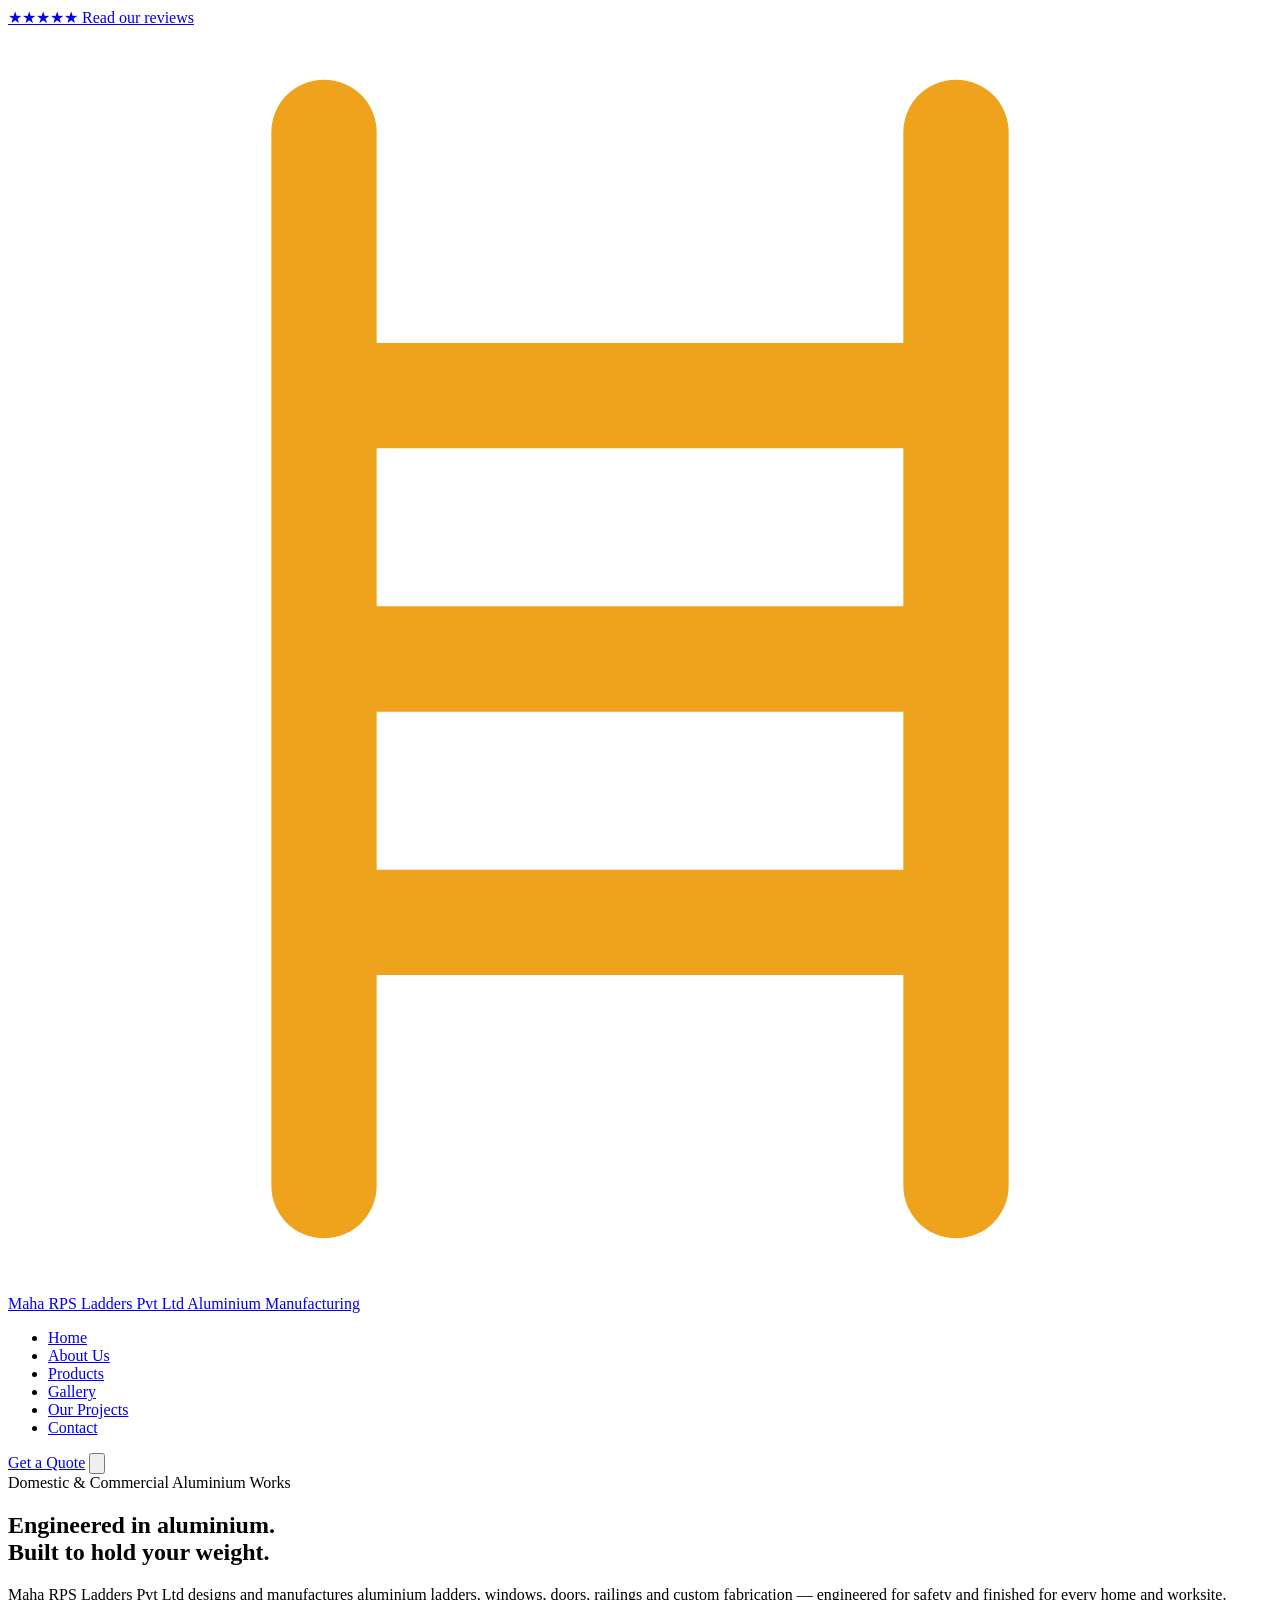
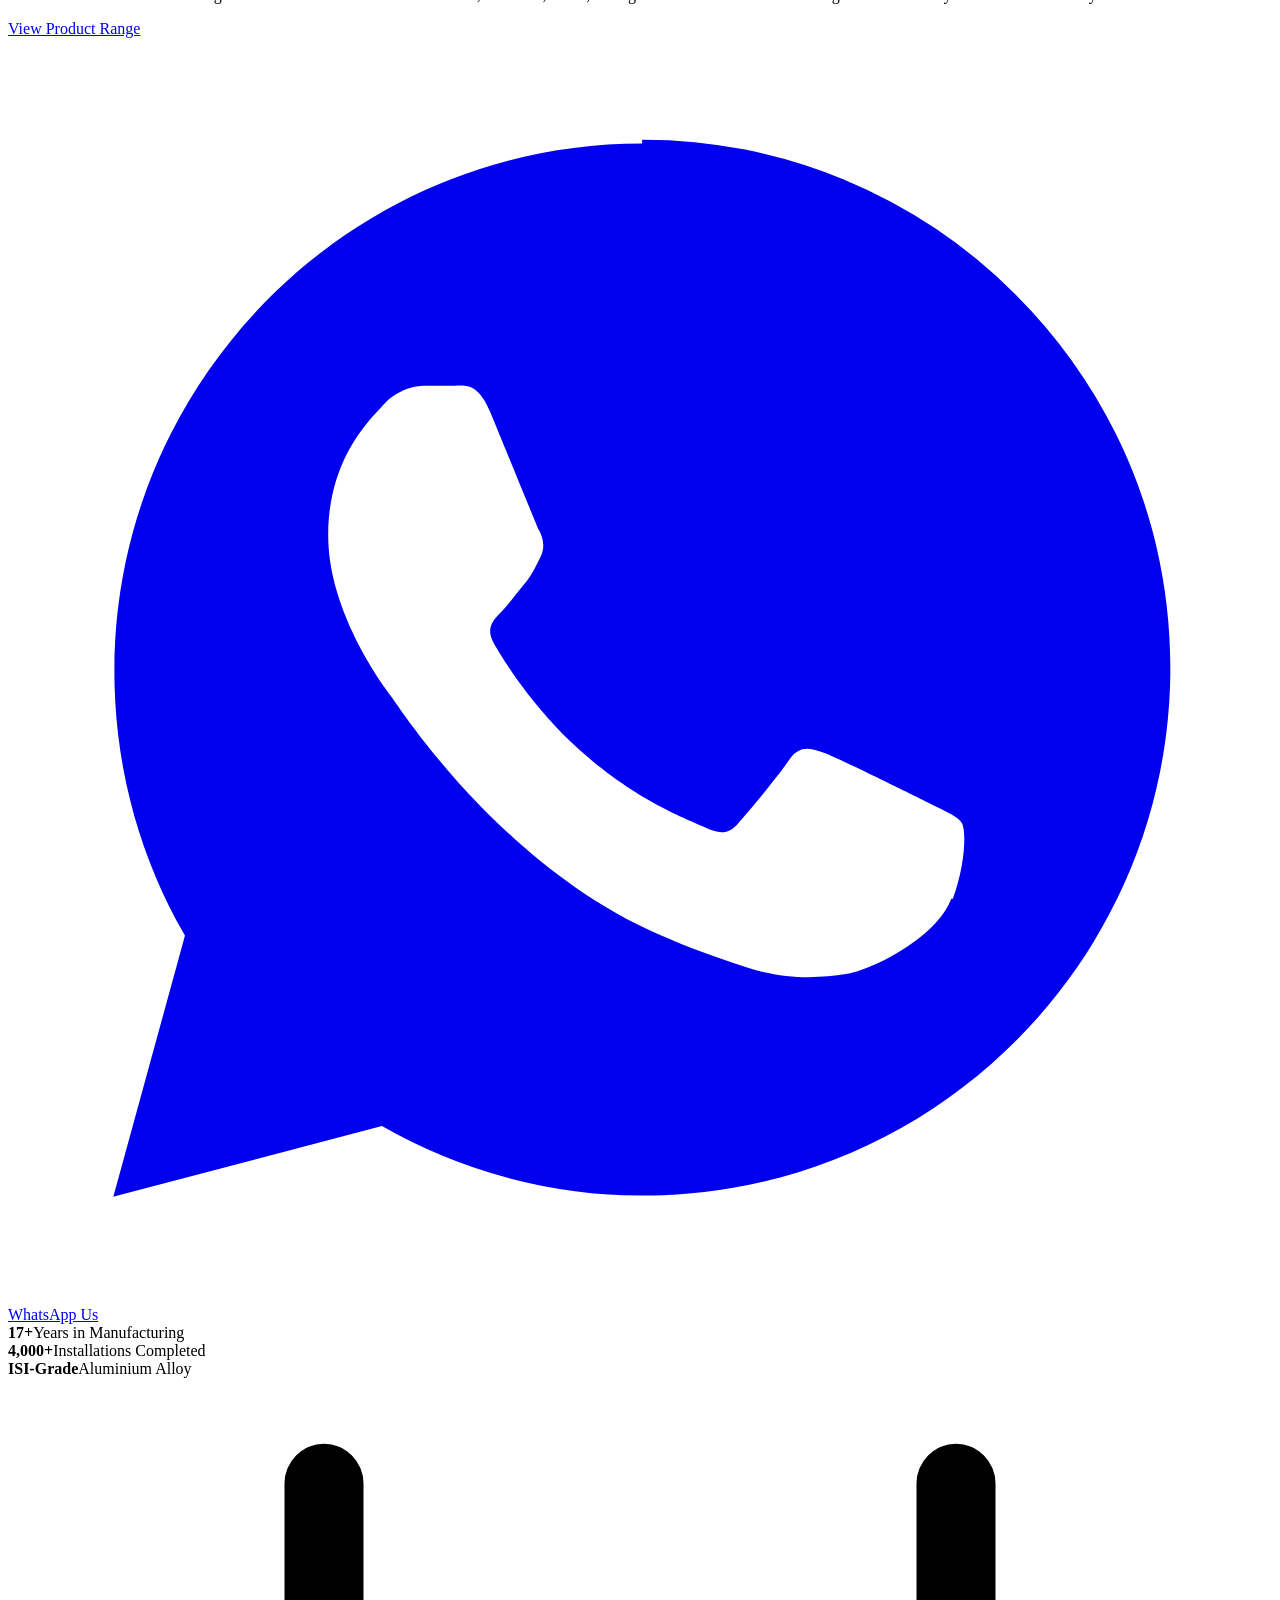
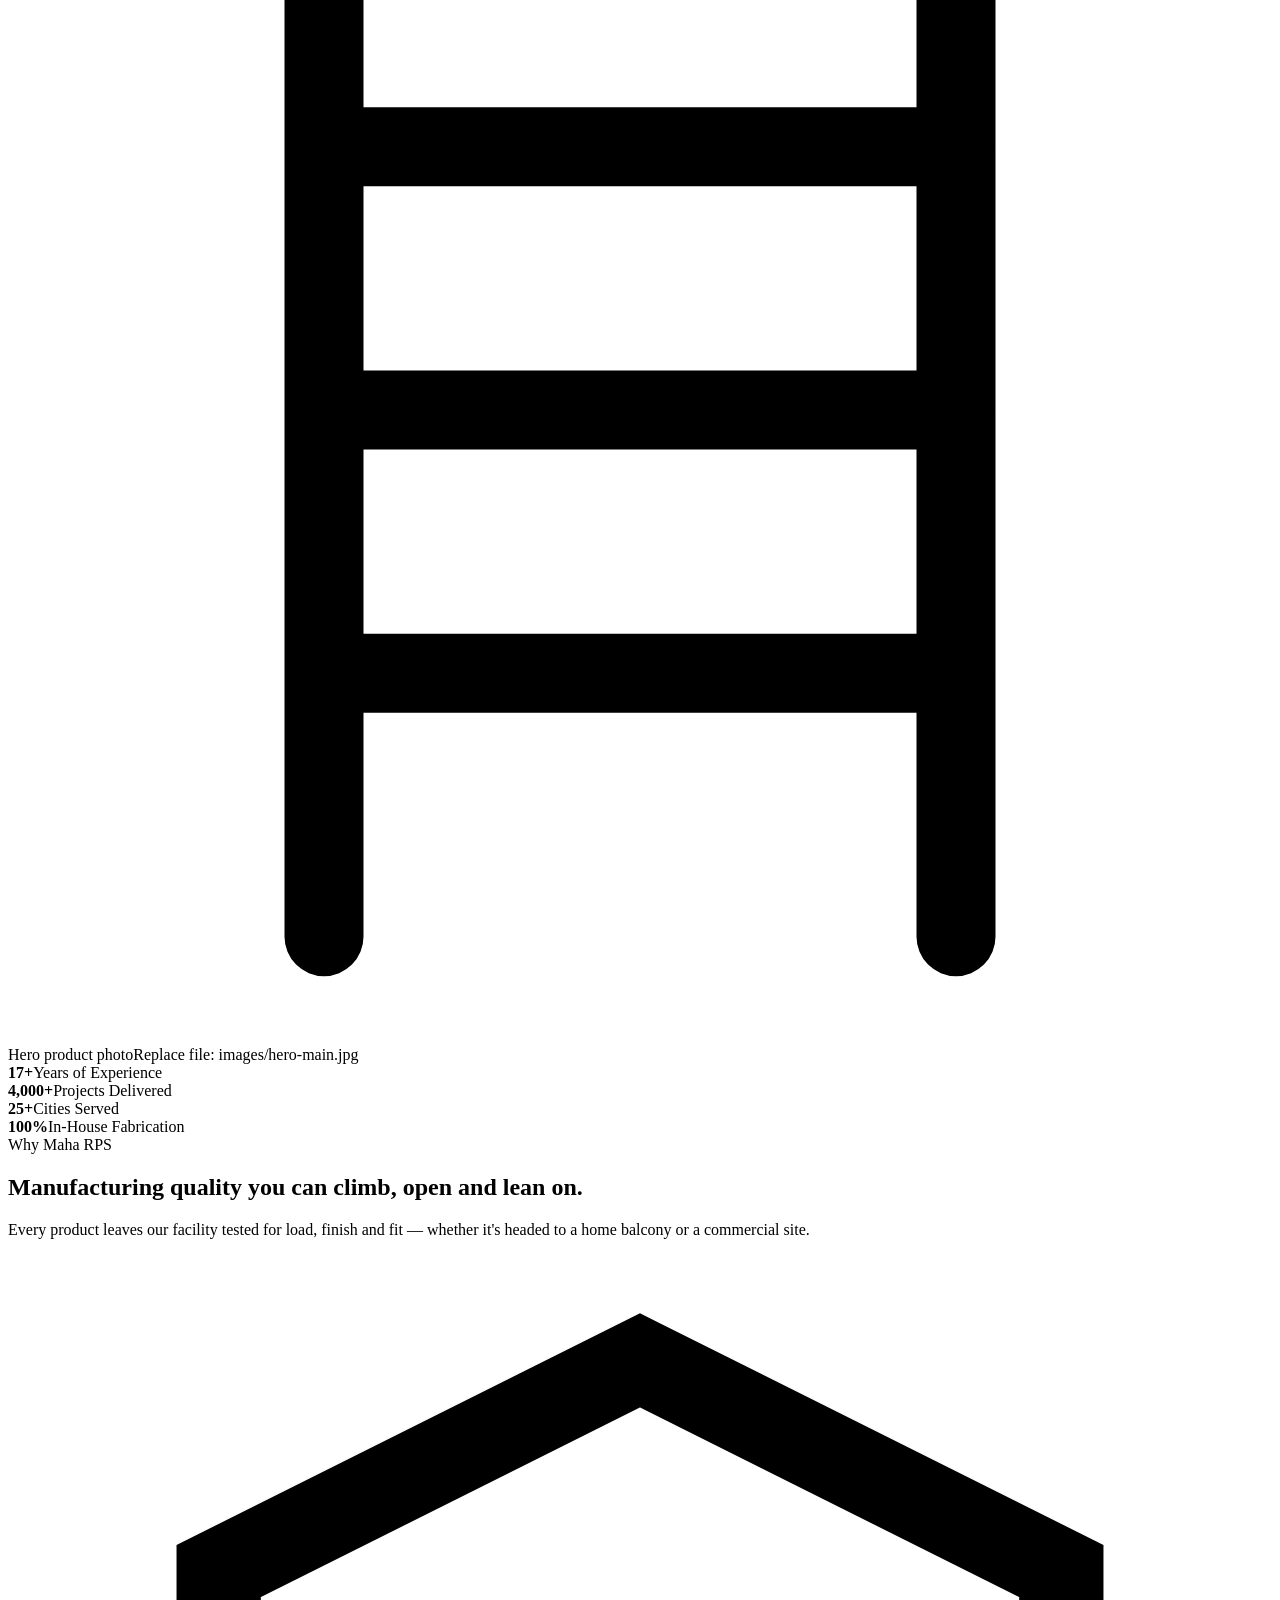
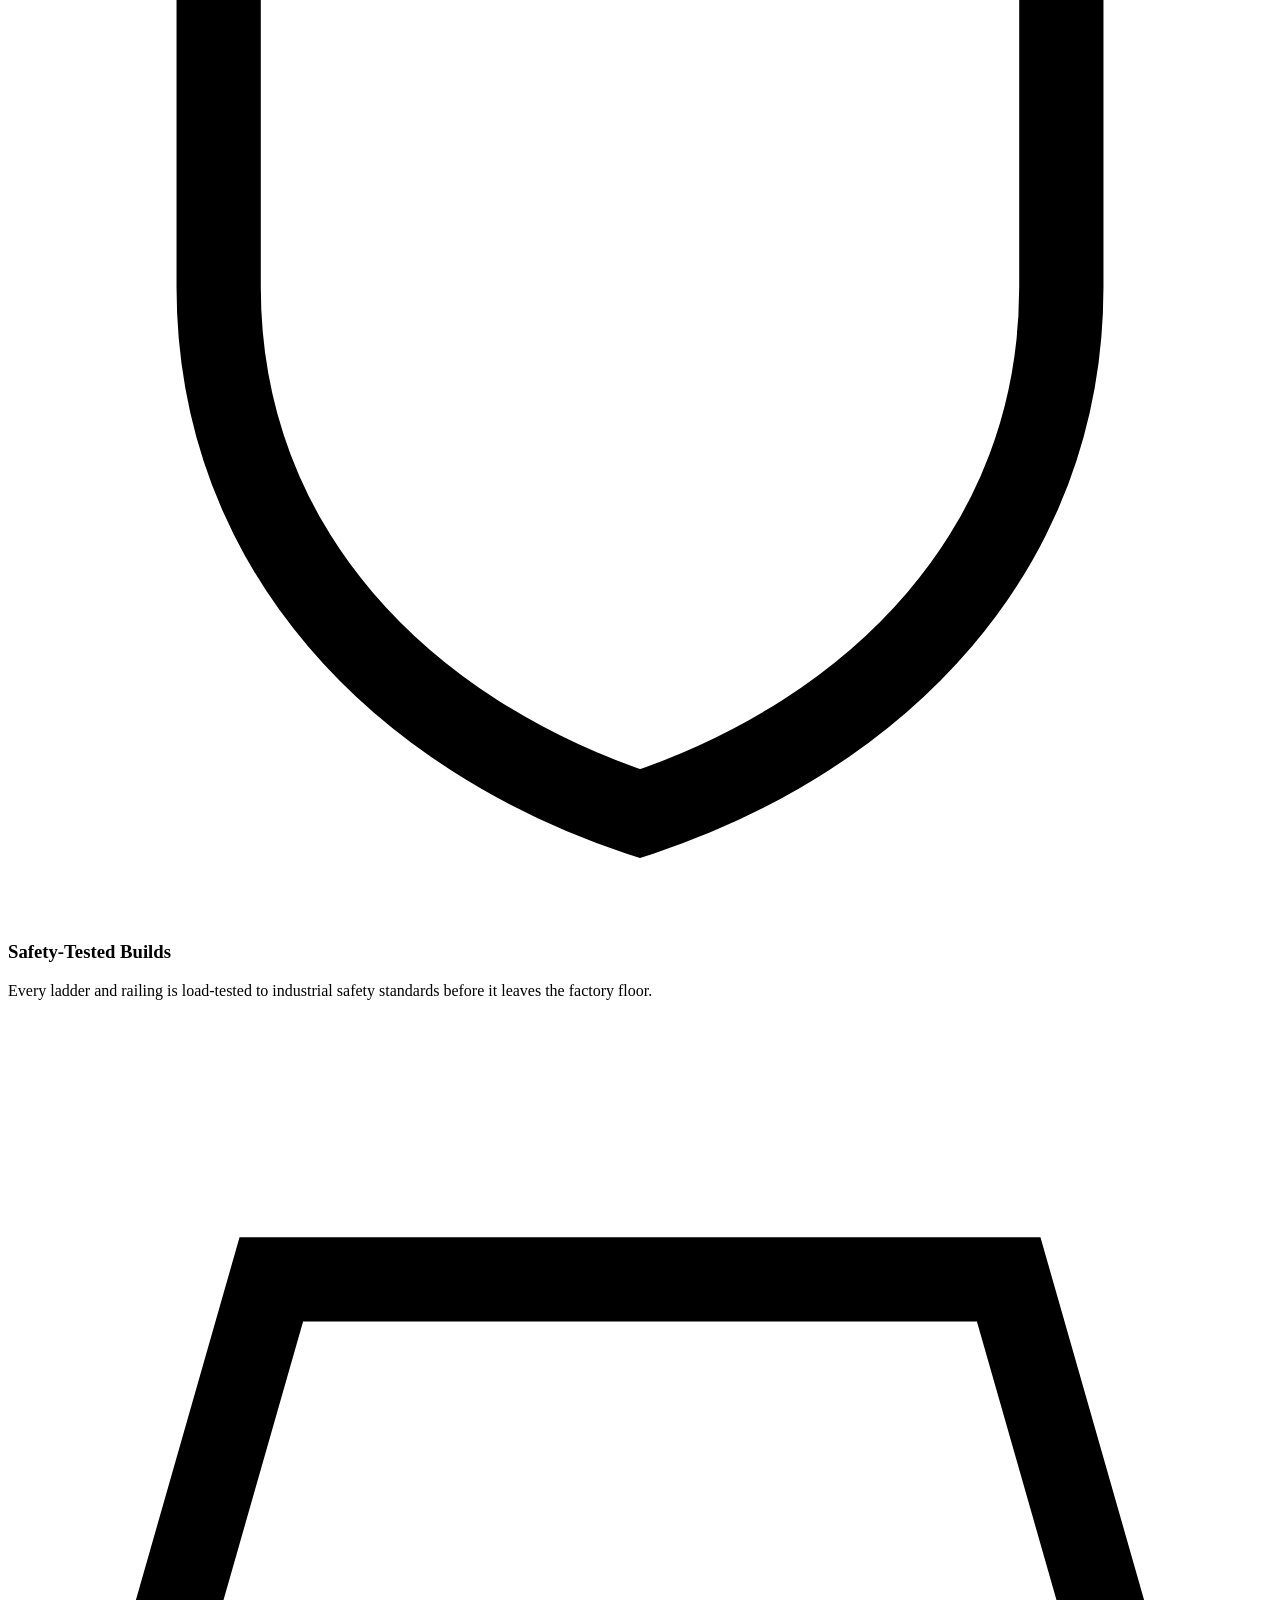
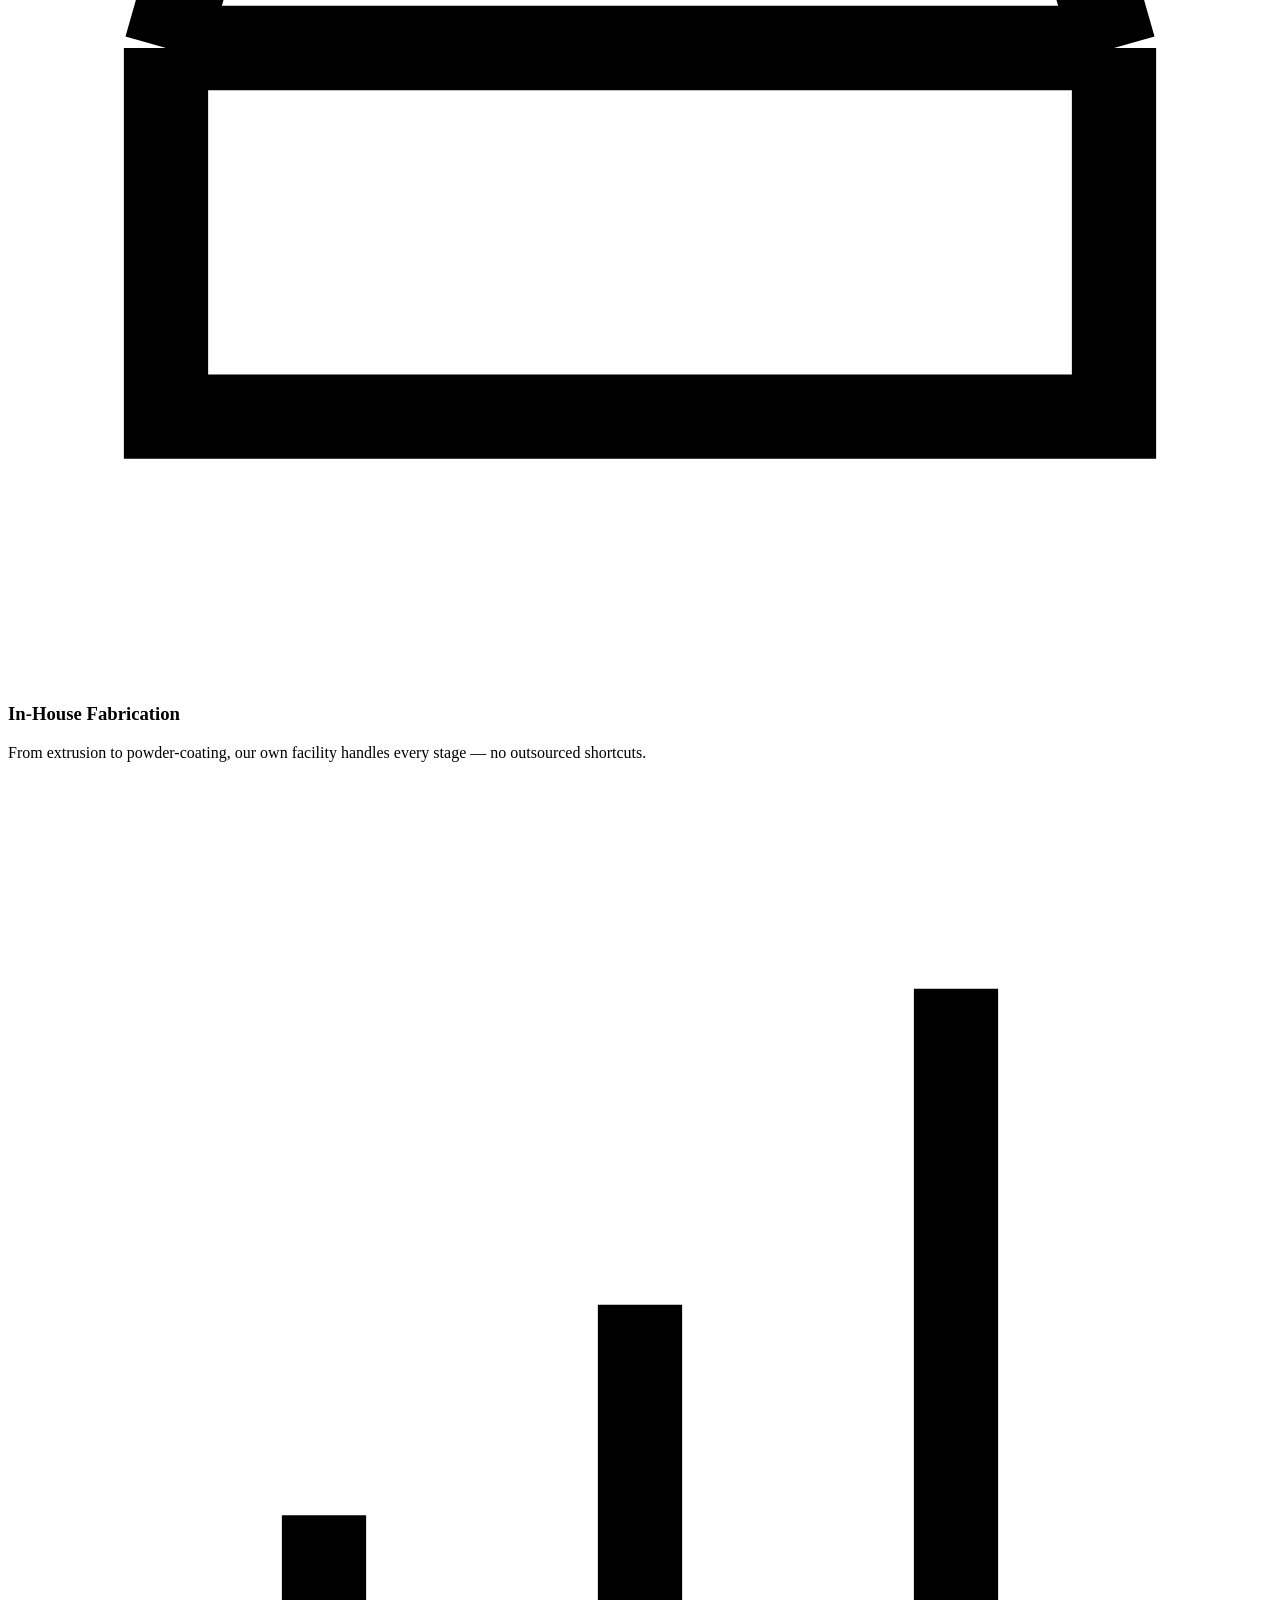
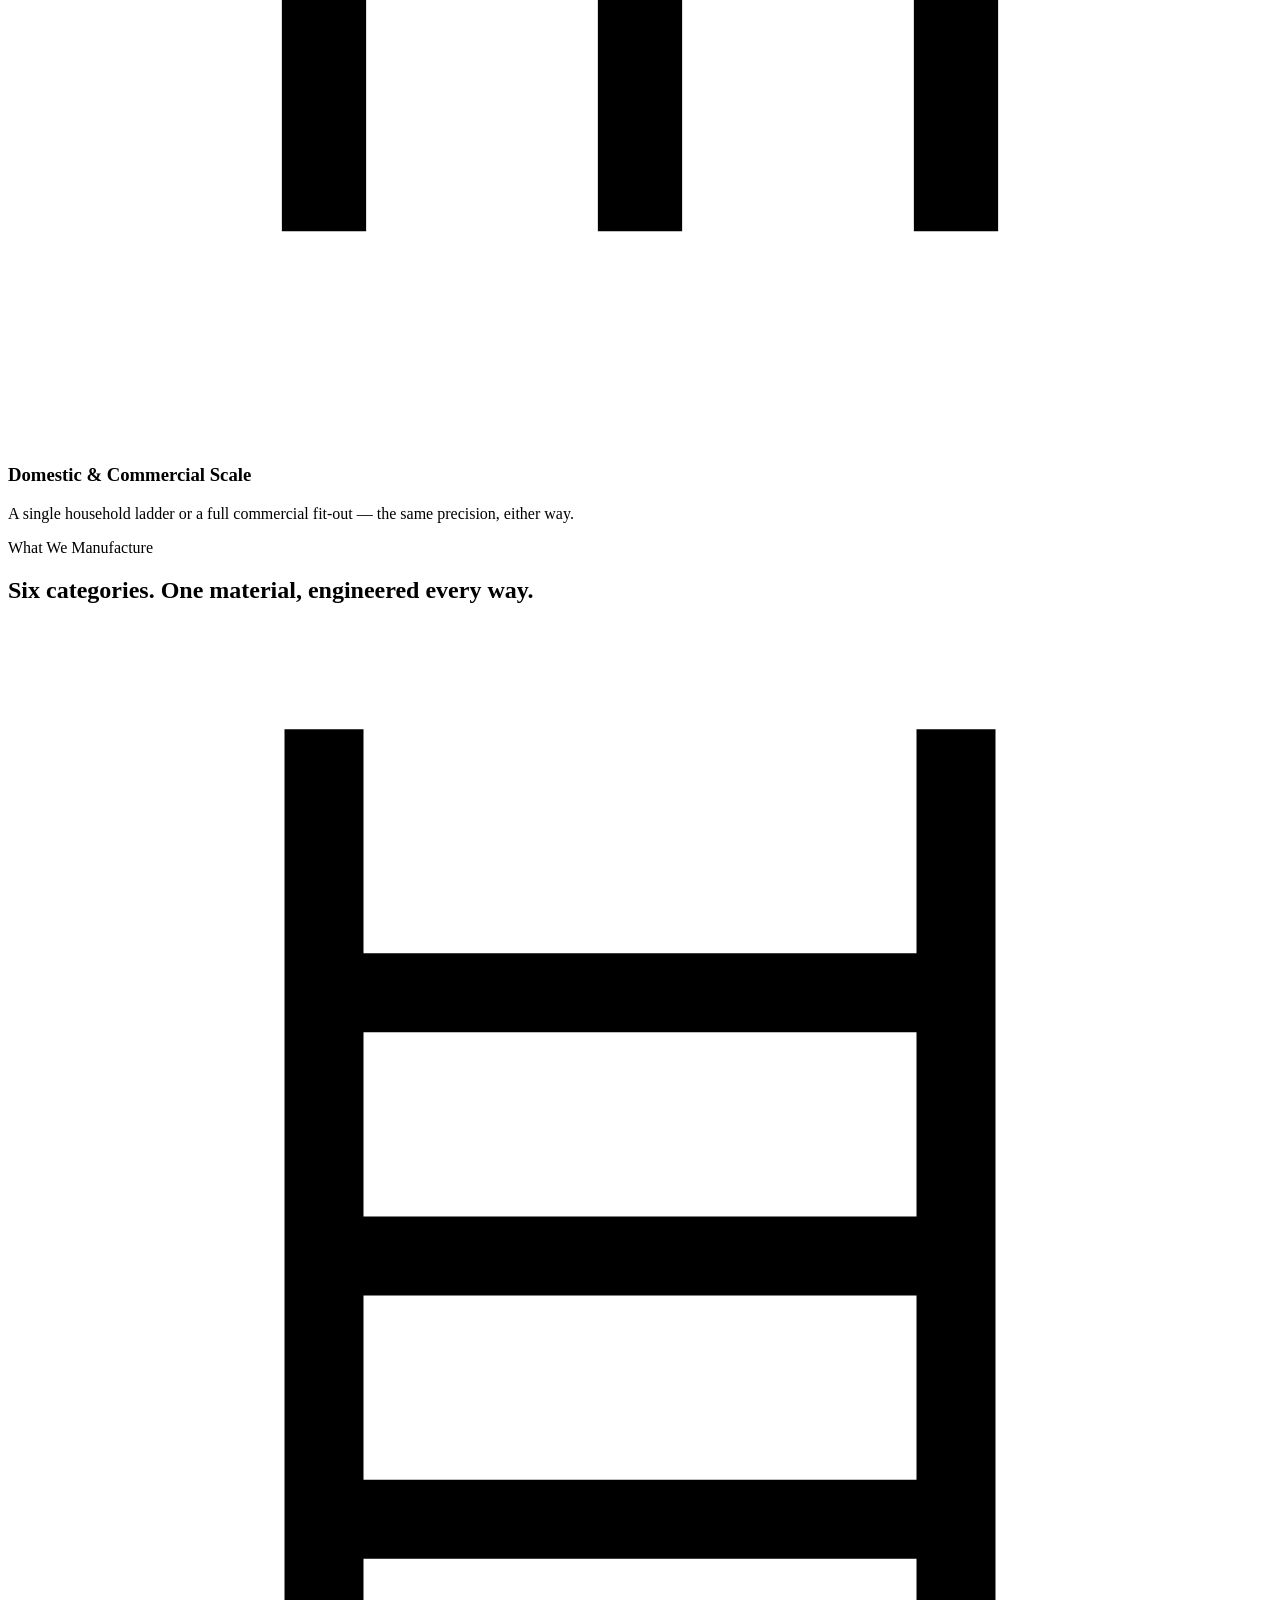
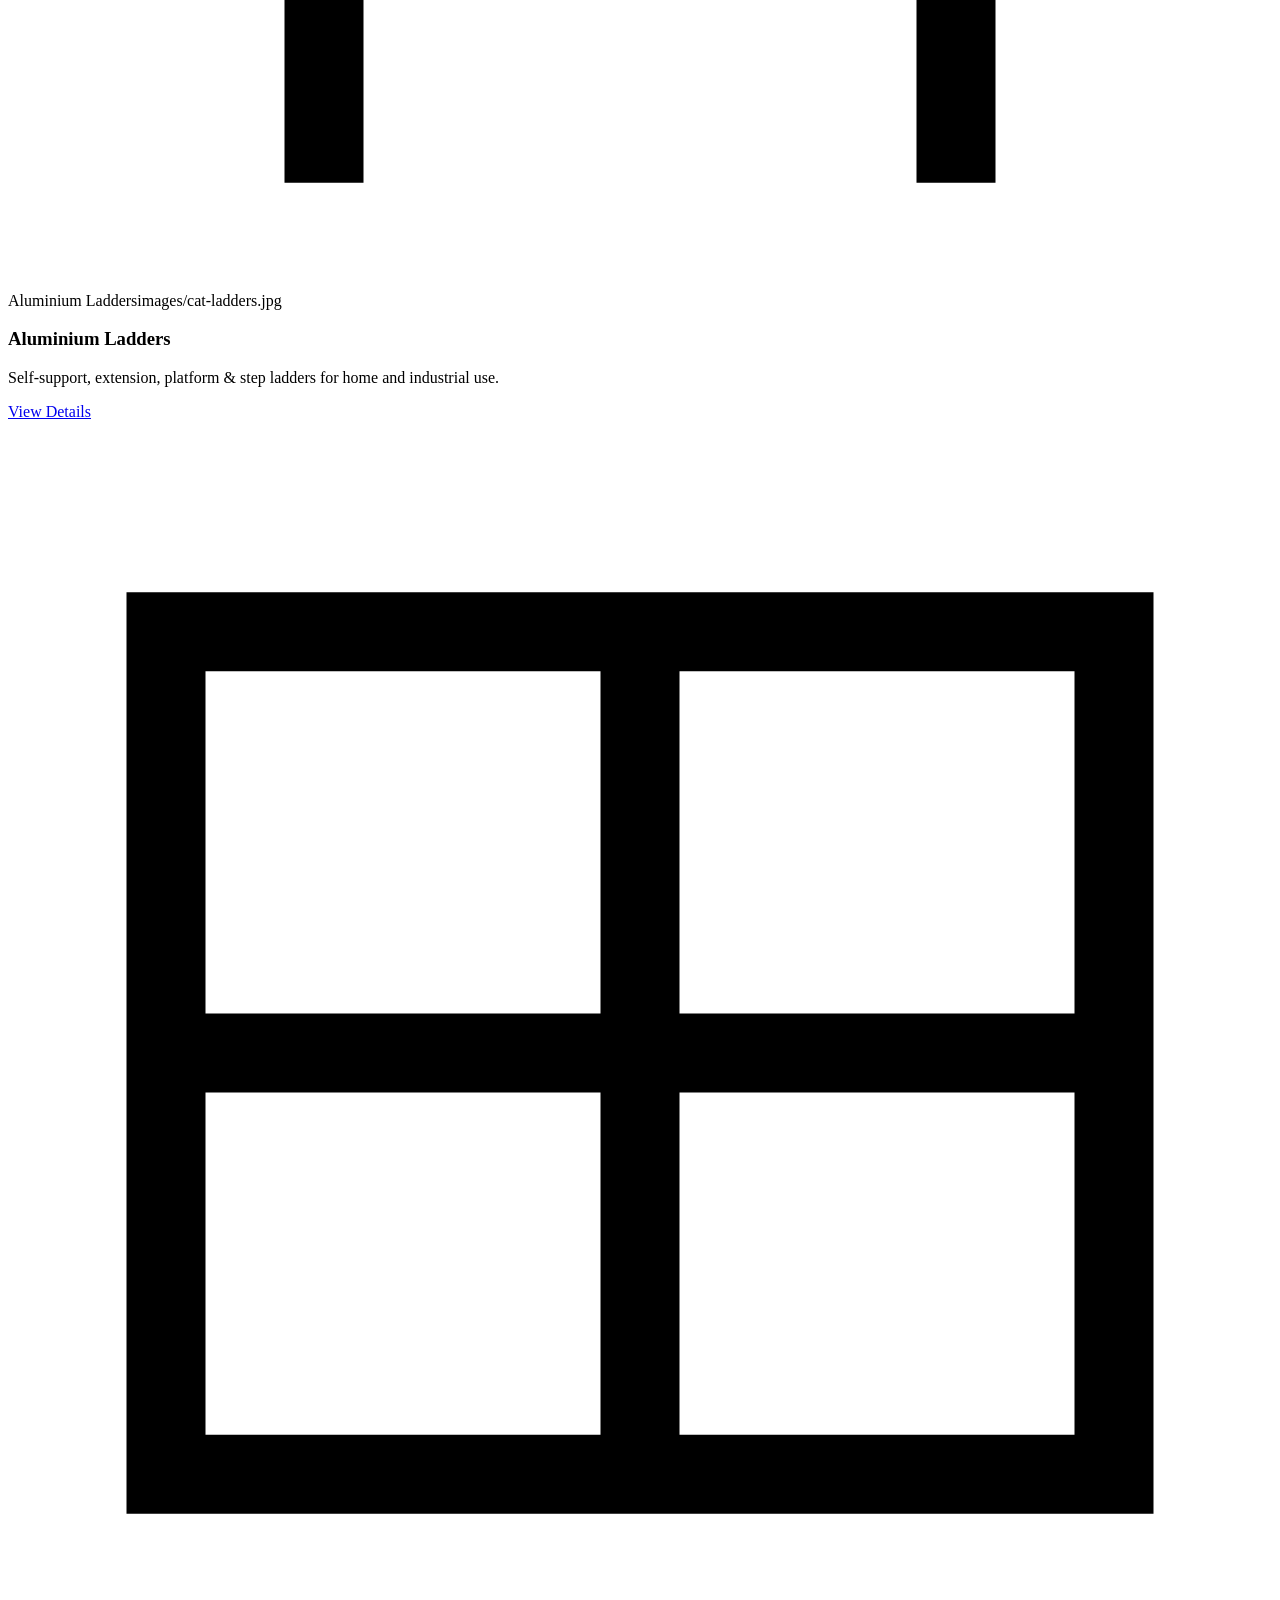
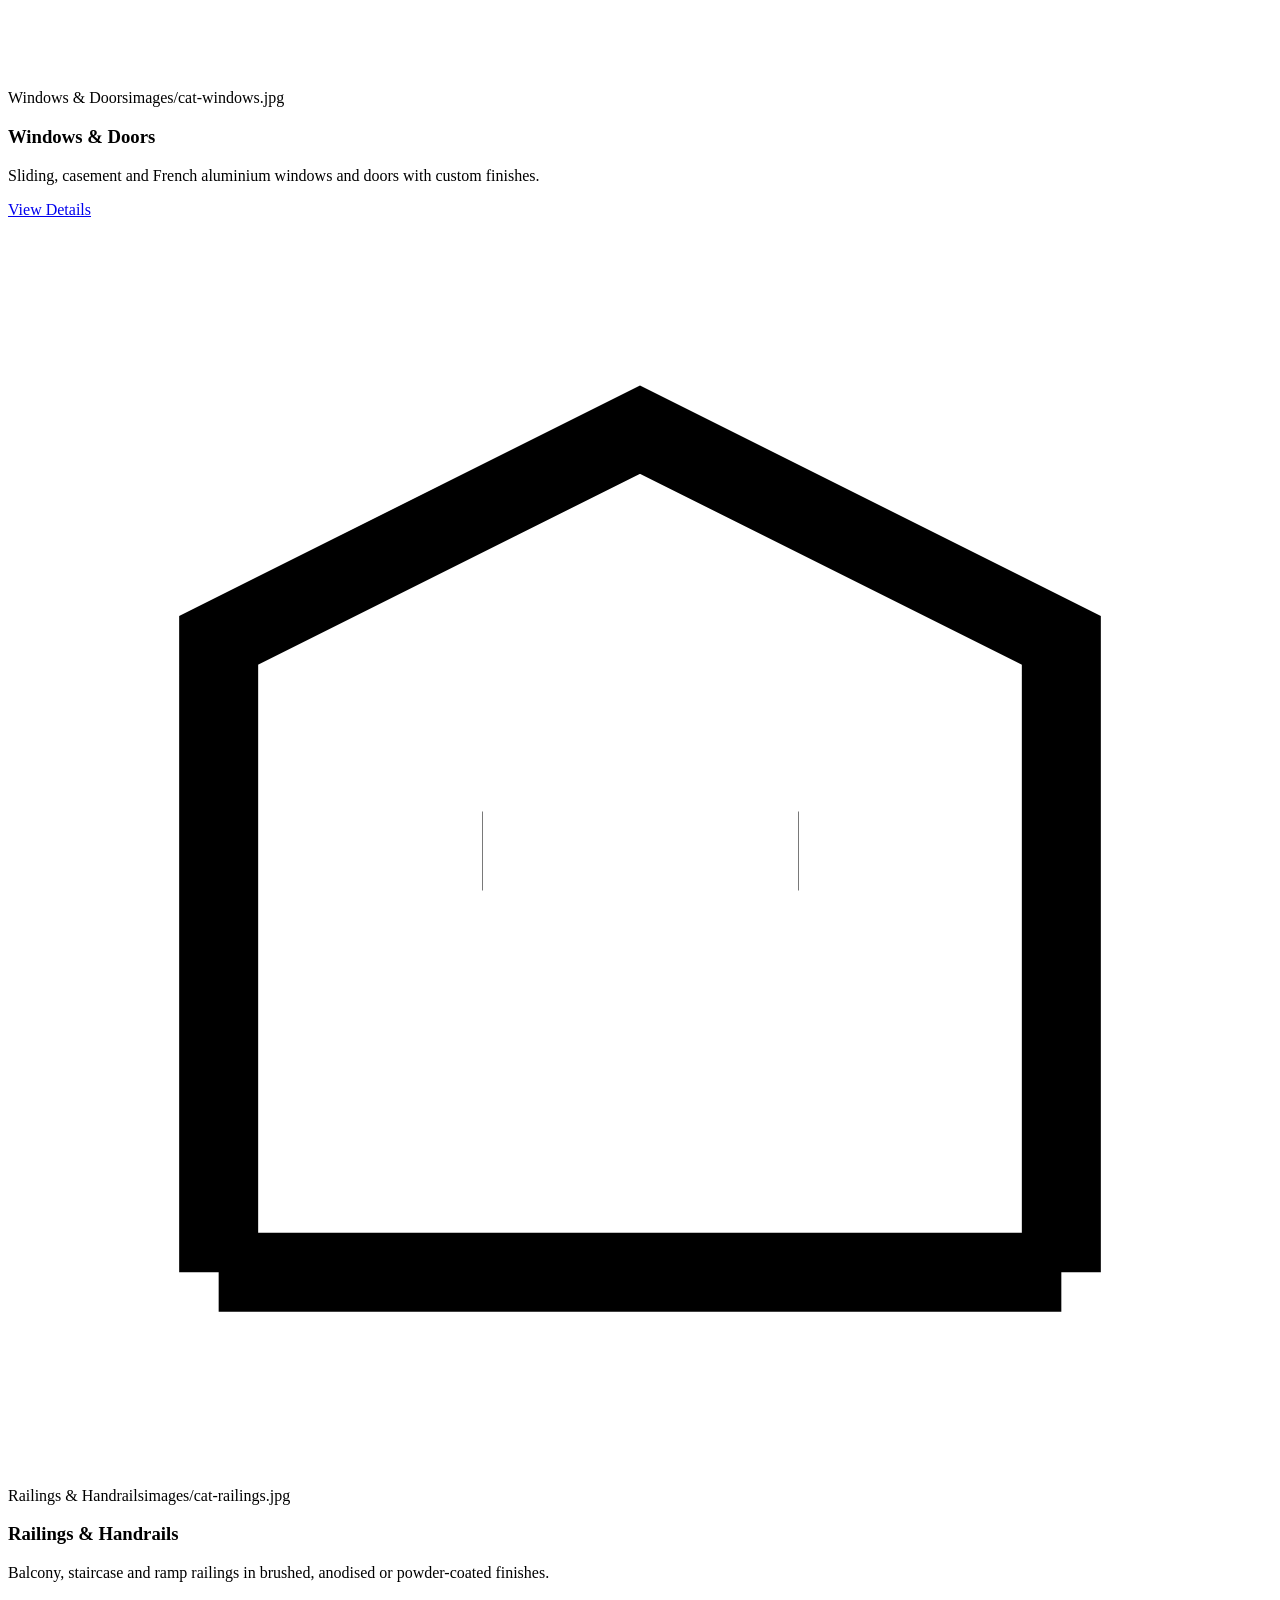
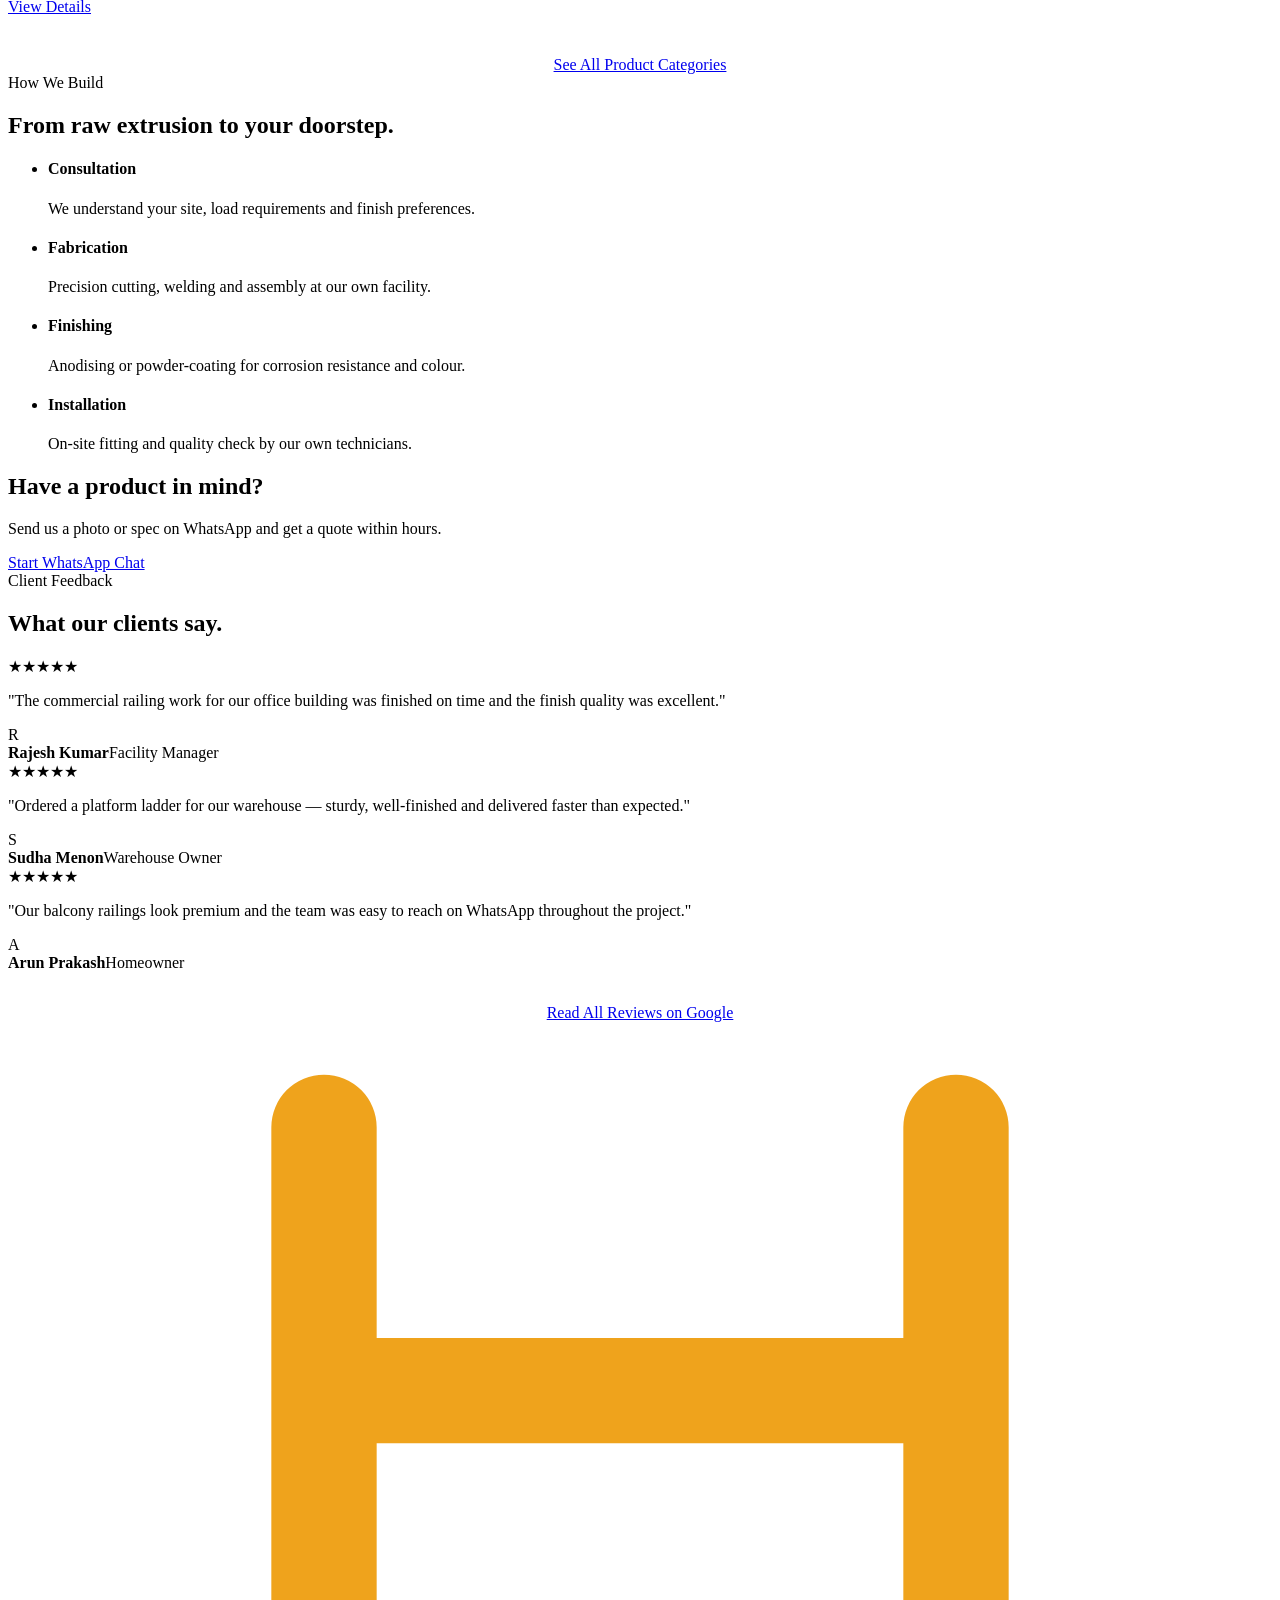
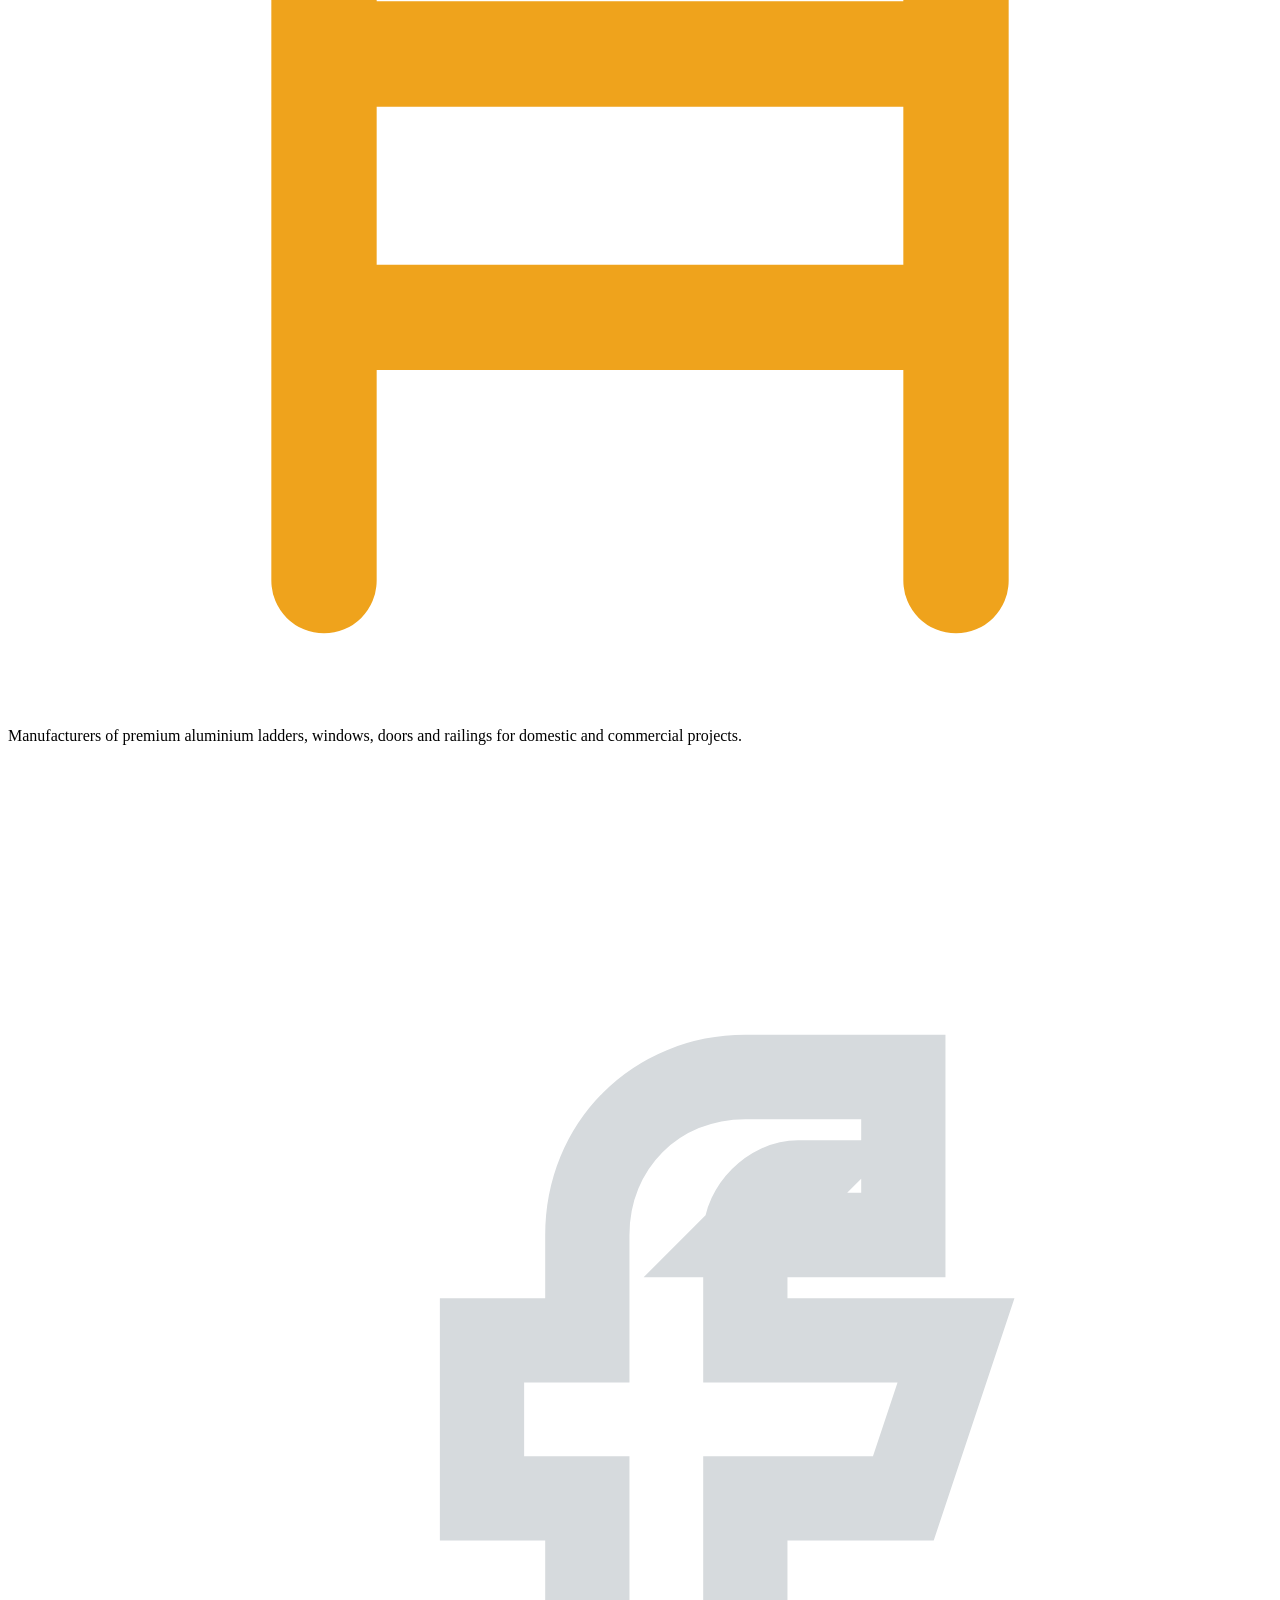
==== index.html @ ce7c4881 "First commit" ====
<!DOCTYPE html>
<html lang="en">
<head>
<meta charset="UTF-8">
<meta name="viewport" content="width=device-width, initial-scale=1.0">
<title>Maha RPS Ladders Pvt Ltd | Aluminium Manufacturing – Domestic &amp; Commercial</title>
<meta name="description" content="Maha RPS Ladders Pvt Ltd manufactures premium aluminium ladders, windows, doors, railings and custom fabrication for domestic and commercial projects. Get an instant WhatsApp quote.">
<link rel="icon" href="data:,">
<link rel="preconnect" href="https://fonts.googleapis.com">
<link href="https://fonts.googleapis.com/css2?family=Barlow+Condensed:wght@500;600;700&family=Inter:wght@400;500;600;700&display=swap" rel="stylesheet">
<link rel="stylesheet" href="css/style.css">
</head>
<body>

<!-- ============ TOP BAR ============ -->
<div class="topbar">
  <div class="container">
    <div class="topbar-links">
      <a data-phone-link href="tel:"><span data-phone-display></span></a>
      <a data-email href="mailto:"></a>
    </div>
    <div class="topbar-links">
      <a data-review-link href="#" target="_blank" rel="noopener">★★★★★ Read our reviews</a>
    </div>
  </div>
</div>

<!-- ============ HEADER ============ -->
<header class="site-header">
  <div class="container nav-wrap">
    <a href="index.html" class="brand">
      <span class="brand-mark">
        <svg viewBox="0 0 24 24" fill="none" stroke="#EFA31C" stroke-width="2" stroke-linecap="round"><path d="M6 2v20M18 2v20M6 7h12M6 12h12M6 17h12"/></svg>
      </span>
      <span class="brand-text">
        <span class="name" data-company-name>Maha RPS Ladders Pvt Ltd</span>
        <span class="sub">Aluminium Manufacturing</span>
      </span>
    </a>
    <nav class="main-nav" id="mainNav">
      <ul>
        <li><a href="index.html" class="active">Home</a></li>
        <li><a href="about.html">About Us</a></li>
        <li><a href="products.html">Products</a></li>
        <li><a href="gallery.html">Gallery</a></li>
        <li><a href="projects.html">Our Projects</a></li>
        <li><a href="contact.html">Contact</a></li>
      </ul>
    </nav>
    <div class="nav-cta">
      <a href="contact.html" class="btn btn-dark"><span class="btn-label">Get a Quote</span></a>
      <button class="nav-toggle" id="navToggle" aria-label="Open menu">
        <svg viewBox="0 0 24 24" fill="none" stroke="currentColor" stroke-width="2" stroke-linecap="round"><path d="M3 6h18M3 12h18M3 18h18"/></svg>
      </button>
    </div>
  </div>
</header>

<!-- ============ HERO ============ -->
<section class="hero">
  <div class="container hero-grid">
    <div>
      <div class="hero-eyebrow">Domestic &amp; Commercial Aluminium Works</div>
      <h1>Engineered in aluminium.<br>Built to <span class="accent">hold your weight.</span></h1>
      <p class="lead">Maha RPS Ladders Pvt Ltd designs and manufactures aluminium ladders, windows, doors, railings and custom fabrication — engineered for safety and finished for every home and worksite.</p>
      <div class="hero-actions">
        <a href="products.html" class="btn btn-amber">View Product Range</a>
        <a href="#" class="btn btn-wa" data-wa="Hi, I'd like to get a quote for aluminium products.">
          <svg viewBox="0 0 24 24" fill="currentColor"><path d="M12.04 2.003c-5.53 0-10.02 4.49-10.02 10.02 0 1.77.46 3.5 1.34 5.02L2 22l5.1-1.34a9.98 9.98 0 0 0 4.94 1.32h.01c5.53 0 10.02-4.49 10.02-10.02 0-2.68-1.04-5.19-2.94-7.09a9.96 9.96 0 0 0-7.09-2.94zm5.87 14.34c-.25.7-1.45 1.34-2 1.43-.51.08-1.15.11-1.86-.12-.43-.14-.98-.32-1.69-.63-2.98-1.29-4.92-4.3-5.07-4.5-.15-.2-1.21-1.61-1.21-3.07 0-1.46.77-2.18 1.04-2.48.27-.3.6-.37.8-.37h.57c.18 0 .43-.07.67.51.25.6.85 2.08.92 2.23.08.15.13.33.02.53-.1.2-.15.32-.3.5-.15.18-.31.4-.44.53-.15.15-.3.31-.13.6.17.3.76 1.25 1.63 2.02 1.12 1 2.06 1.31 2.36 1.46.3.15.48.13.65-.08.18-.2.75-.88.95-1.18.2-.3.4-.25.67-.15.28.1 1.75.83 2.05.98.3.15.5.23.57.35.08.13.08.75-.17 1.44z"/></svg>
          WhatsApp Us
        </a>
      </div>
      <div class="hero-stats">
        <div class="stat"><b>17+</b><span>Years in Manufacturing</span></div>
        <div class="stat"><b>4,000+</b><span>Installations Completed</span></div>
        <div class="stat"><b>ISI-Grade</b><span>Aluminium Alloy</span></div>
      </div>
    </div>
    <div class="hero-visual">
      <svg viewBox="0 0 24 24" fill="none" stroke="currentColor" stroke-width="1.5" stroke-linecap="round"><path d="M6 2v20M18 2v20M6 7h12M6 12h12M6 17h12"/></svg>
      <div class="ph-label">Hero product photo<span class="ph-file">Replace file: images/hero-main.jpg</span></div>
    </div>
  </div>
</section>

<!-- ============ TRUST STRIP ============ -->
<section class="stat-strip" style="padding:0;">
  <div class="container">
    <div class="grid-4">
      <div class="stat"><b>17+</b><span>Years of Experience</span></div>
      <div class="stat"><b>4,000+</b><span>Projects Delivered</span></div>
      <div class="stat"><b>25+</b><span>Cities Served</span></div>
      <div class="stat"><b>100%</b><span>In-House Fabrication</span></div>
    </div>
  </div>
</section>

<!-- ============ WHY CHOOSE US ============ -->
<section>
  <div class="container">
    <div class="rung-divider"><span class="tag">Why Maha RPS</span><span class="rail"></span></div>
    <div class="section-head">
      <h2>Manufacturing quality you can climb, open and lean on.</h2>
      <p>Every product leaves our facility tested for load, finish and fit — whether it's headed to a home balcony or a commercial site.</p>
    </div>
    <div class="grid-3">
      <div class="feature-card">
        <svg class="icon" viewBox="0 0 24 24" fill="none" stroke="currentColor" stroke-width="1.6"><path d="M12 2l8 4v6c0 5-3.5 8.5-8 10-4.5-1.5-8-5-8-10V6l8-4z"/></svg>
        <h3>Safety-Tested Builds</h3>
        <p>Every ladder and railing is load-tested to industrial safety standards before it leaves the factory floor.</p>
      </div>
      <div class="feature-card">
        <svg class="icon" viewBox="0 0 24 24" fill="none" stroke="currentColor" stroke-width="1.6"><path d="M3 12l2-7h14l2 7M3 12v7h18v-7M3 12h18"/></svg>
        <h3>In-House Fabrication</h3>
        <p>From extrusion to powder-coating, our own facility handles every stage — no outsourced shortcuts.</p>
      </div>
      <div class="feature-card">
        <svg class="icon" viewBox="0 0 24 24" fill="none" stroke="currentColor" stroke-width="1.6"><path d="M12 20V10M18 20V4M6 20v-6"/></svg>
        <h3>Domestic &amp; Commercial Scale</h3>
        <p>A single household ladder or a full commercial fit-out — the same precision, either way.</p>
      </div>
    </div>
  </div>
</section>

<!-- ============ PRODUCT CATEGORIES (preview) ============ -->
<section style="background:var(--alu-100);">
  <div class="container">
    <div class="rung-divider"><span class="tag">What We Manufacture</span><span class="rail"></span></div>
    <div class="section-head">
      <h2>Six categories. One material, engineered every way.</h2>
    </div>
    <div class="grid-3">
      <div class="cat-card">
        <div class="ph"><svg viewBox="0 0 24 24" fill="none" stroke="currentColor" stroke-width="1.5"><path d="M6 2v20M18 2v20M6 7h12M6 12h12M6 17h12"/></svg><span class="ph-label">Aluminium Ladders<span class="ph-file">images/cat-ladders.jpg</span></span></div>
        <div class="body">
          <h3>Aluminium Ladders</h3>
          <p>Self-support, extension, platform &amp; step ladders for home and industrial use.</p>
          <div class="row-actions"><a href="products.html#ladders" class="btn btn-outline">View Details</a></div>
        </div>
      </div>
      <div class="cat-card">
        <div class="ph"><svg viewBox="0 0 24 24" fill="none" stroke="currentColor" stroke-width="1.5"><path d="M3 4h18v16H3z M3 12h18 M12 4v16"/></svg><span class="ph-label">Windows &amp; Doors<span class="ph-file">images/cat-windows.jpg</span></span></div>
        <div class="body">
          <h3>Windows &amp; Doors</h3>
          <p>Sliding, casement and French aluminium windows and doors with custom finishes.</p>
          <div class="row-actions"><a href="products.html#windows-doors" class="btn btn-outline">View Details</a></div>
        </div>
      </div>
      <div class="cat-card">
        <div class="ph"><svg viewBox="0 0 24 24" fill="none" stroke="currentColor" stroke-width="1.5"><path d="M4 20V8l8-4 8 4v12M4 20h16M9 12h.01M15 12h.01"/></svg><span class="ph-label">Railings &amp; Handrails<span class="ph-file">images/cat-railings.jpg</span></span></div>
        <div class="body">
          <h3>Railings &amp; Handrails</h3>
          <p>Balcony, staircase and ramp railings in brushed, anodised or powder-coated finishes.</p>
          <div class="row-actions"><a href="products.html#railings" class="btn btn-outline">View Details</a></div>
        </div>
      </div>
    </div>
    <div style="text-align:center;margin-top:40px;">
      <a href="products.html" class="btn btn-dark">See All Product Categories</a>
    </div>
  </div>
</section>

<!-- ============ PROCESS ============ -->
<section>
  <div class="container">
    <div class="rung-divider"><span class="tag">How We Build</span><span class="rail"></span></div>
    <div class="section-head">
      <h2>From raw extrusion to your doorstep.</h2>
    </div>
    <ul class="process-list">
      <li><h4>Consultation</h4><p>We understand your site, load requirements and finish preferences.</p></li>
      <li><h4>Fabrication</h4><p>Precision cutting, welding and assembly at our own facility.</p></li>
      <li><h4>Finishing</h4><p>Anodising or powder-coating for corrosion resistance and colour.</p></li>
      <li><h4>Installation</h4><p>On-site fitting and quality check by our own technicians.</p></li>
    </ul>
  </div>
</section>

<!-- ============ CTA BAND ============ -->
<section class="cta-band">
  <div class="container">
    <div>
      <h2>Have a product in mind?</h2>
      <p>Send us a photo or spec on WhatsApp and get a quote within hours.</p>
    </div>
    <a href="#" class="btn btn-amber" data-wa="Hi, I'd like a quote for an aluminium product.">Start WhatsApp Chat</a>
  </div>
</section>

<!-- ============ TESTIMONIALS ============ -->
<section>
  <div class="container">
    <div class="rung-divider"><span class="tag">Client Feedback</span><span class="rail"></span></div>
    <div class="section-head">
      <h2>What our clients say.</h2>
    </div>
    <div class="grid-3">
      <div class="testi-card">
        <div class="stars">★★★★★</div>
        <p>"The commercial railing work for our office building was finished on time and the finish quality was excellent."</p>
        <div class="who"><div class="avatar">R</div><div><b>Rajesh Kumar</b><span>Facility Manager</span></div></div>
      </div>
      <div class="testi-card">
        <div class="stars">★★★★★</div>
        <p>"Ordered a platform ladder for our warehouse — sturdy, well-finished and delivered faster than expected."</p>
        <div class="who"><div class="avatar">S</div><div><b>Sudha Menon</b><span>Warehouse Owner</span></div></div>
      </div>
      <div class="testi-card">
        <div class="stars">★★★★★</div>
        <p>"Our balcony railings look premium and the team was easy to reach on WhatsApp throughout the project."</p>
        <div class="who"><div class="avatar">A</div><div><b>Arun Prakash</b><span>Homeowner</span></div></div>
      </div>
    </div>
    <div style="text-align:center;margin-top:32px;">
      <a data-review-link href="#" target="_blank" rel="noopener" class="btn btn-outline">Read All Reviews on Google</a>
    </div>
  </div>
</section>

<!-- ============ FOOTER ============ -->
<footer class="site-footer">
  <div class="container footer-grid">
    <div>
      <div class="footer-brand">
        <span class="brand-mark">
          <svg viewBox="0 0 24 24" fill="none" stroke="#EFA31C" stroke-width="2" stroke-linecap="round"><path d="M6 2v20M18 2v20M6 7h12M6 12h12M6 17h12"/></svg>
        </span>
        <span class="name" style="color:#fff;font-family:var(--font-head);font-size:1.1rem;" data-company-name>Maha RPS Ladders Pvt Ltd</span>
      </div>
      <p>Manufacturers of premium aluminium ladders, windows, doors and railings for domestic and commercial projects.</p>
      <div class="footer-social">
        <a href="#" aria-label="Facebook"><svg viewBox="0 0 24 24" fill="none" stroke="#D6DADD" stroke-width="1.6"><path d="M14 9h3V6h-3c-1.7 0-3 1.3-3 3v2H9v3h2v7h3v-7h3l1-3h-4v-2c0-.5.5-1 1-1z"/></svg></a>
        <a href="#" aria-label="Instagram"><svg viewBox="0 0 24 24" fill="none" stroke="#D6DADD" stroke-width="1.6"><rect x="3" y="3" width="18" height="18" rx="4"/><circle cx="12" cy="12" r="4"/><circle cx="17.5" cy="6.5" r="1"/></svg></a>
        <a href="#" aria-label="YouTube"><svg viewBox="0 0 24 24" fill="none" stroke="#D6DADD" stroke-width="1.6"><rect x="2" y="5" width="20" height="14" rx="3"/><path d="M10 9l6 3-6 3V9z" fill="#D6DADD"/></svg></a>
      </div>
    </div>
    <div>
      <h4>Quick Links</h4>
      <a href="about.html">About Us</a>
      <a href="products.html">Products</a>
      <a href="gallery.html">Gallery</a>
      <a href="projects.html">Our Projects</a>
    </div>
    <div>
      <h4>Products</h4>
      <a href="products.html#ladders">Aluminium Ladders</a>
      <a href="products.html#windows-doors">Windows &amp; Doors</a>
      <a href="products.html#railings">Railings &amp; Handrails</a>
      <a href="products.html#fabrication">Custom Fabrication</a>
    </div>
    <div>
      <h4>Contact</h4>
      <a data-phone-link href="tel:"><span data-phone-display></span></a>
      <a data-email href="mailto:"></a>
      <a href="contact.html">Get Directions</a>
    </div>
  </div>
  <div class="footer-bottom">© <span data-year></span> <span data-company-name>Maha RPS Ladders Pvt Ltd</span>. All rights reserved.</div>
</footer>

<a href="#" id="waFloat" class="wa-float" aria-label="Chat on WhatsApp">
  <svg viewBox="0 0 24 24" fill="currentColor"><path d="M12.04 2.003c-5.53 0-10.02 4.49-10.02 10.02 0 1.77.46 3.5 1.34 5.02L2 22l5.1-1.34a9.98 9.98 0 0 0 4.94 1.32h.01c5.53 0 10.02-4.49 10.02-10.02 0-2.68-1.04-5.19-2.94-7.09a9.96 9.96 0 0 0-7.09-2.94zm5.87 14.34c-.25.7-1.45 1.34-2 1.43-.51.08-1.15.11-1.86-.12-.43-.14-.98-.32-1.69-.63-2.98-1.29-4.92-4.3-5.07-4.5-.15-.2-1.21-1.61-1.21-3.07 0-1.46.77-2.18 1.04-2.48.27-.3.6-.37.8-.37h.57c.18 0 .43-.07.67.51.25.6.85 2.08.92 2.23.08.15.13.33.02.53-.1.2-.15.32-.3.5-.15.18-.31.4-.44.53-.15.15-.3.31-.13.6.17.3.76 1.25 1.63 2.02 1.12 1 2.06 1.31 2.36 1.46.3.15.48.13.65-.08.18-.2.75-.88.95-1.18.2-.3.4-.25.67-.15.28.1 1.75.83 2.05.98.3.15.5.23.57.35.08.13.08.75-.17 1.44z"/></svg>
</a>

<script src="js/config.js"></script>
<script src="js/main.js"></script>
</body>
</html>
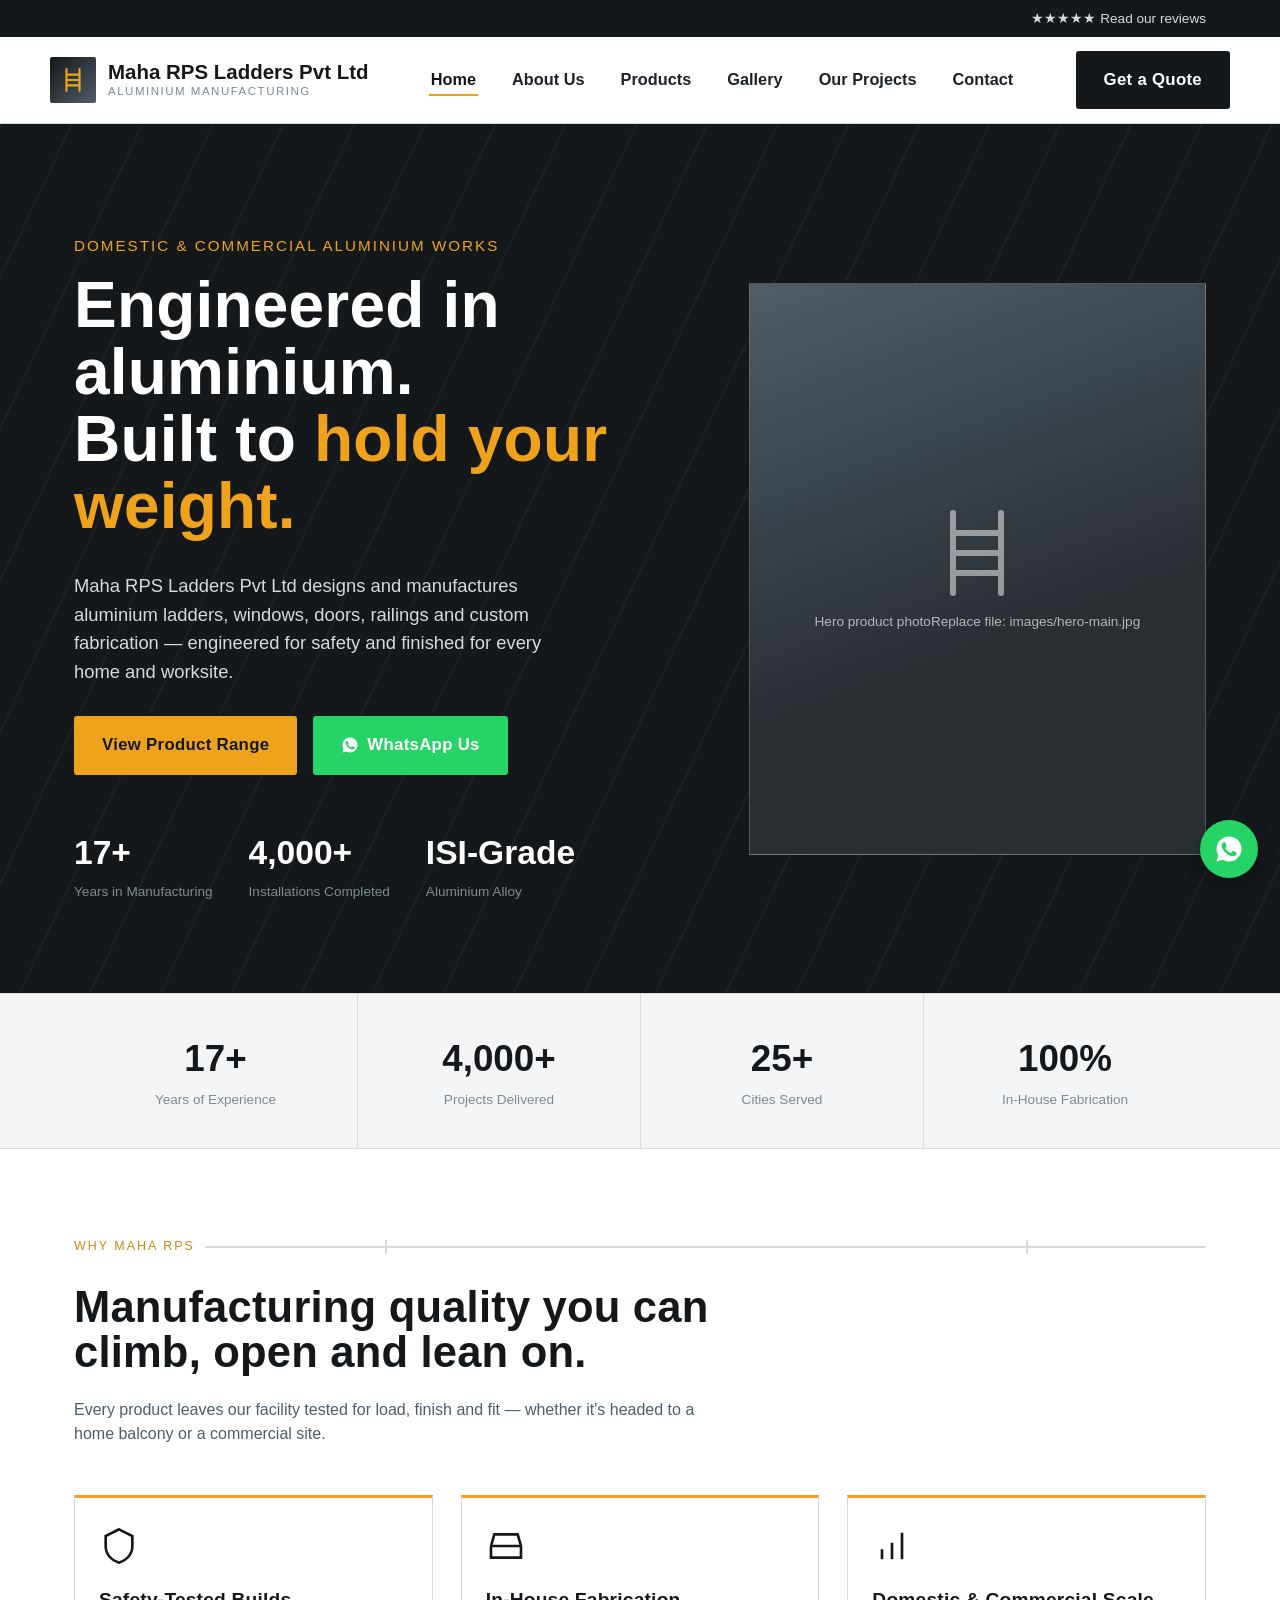
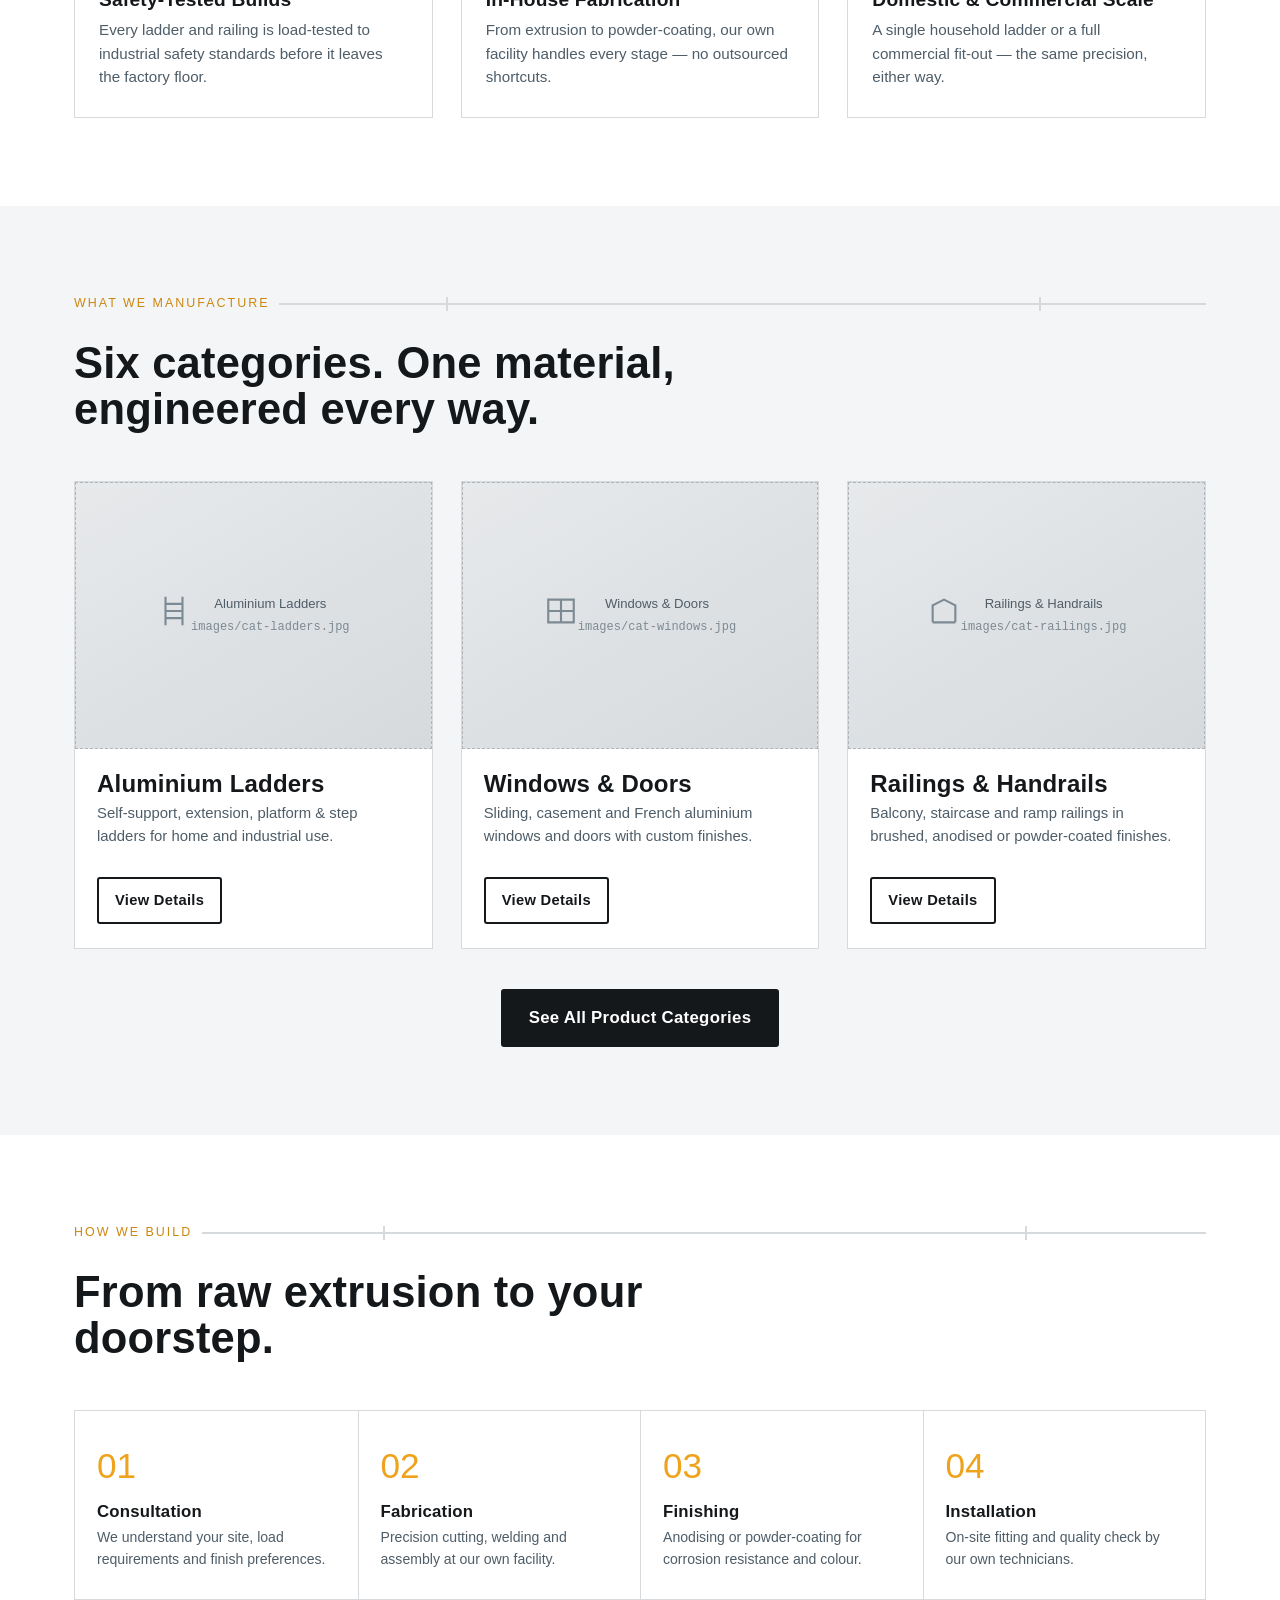
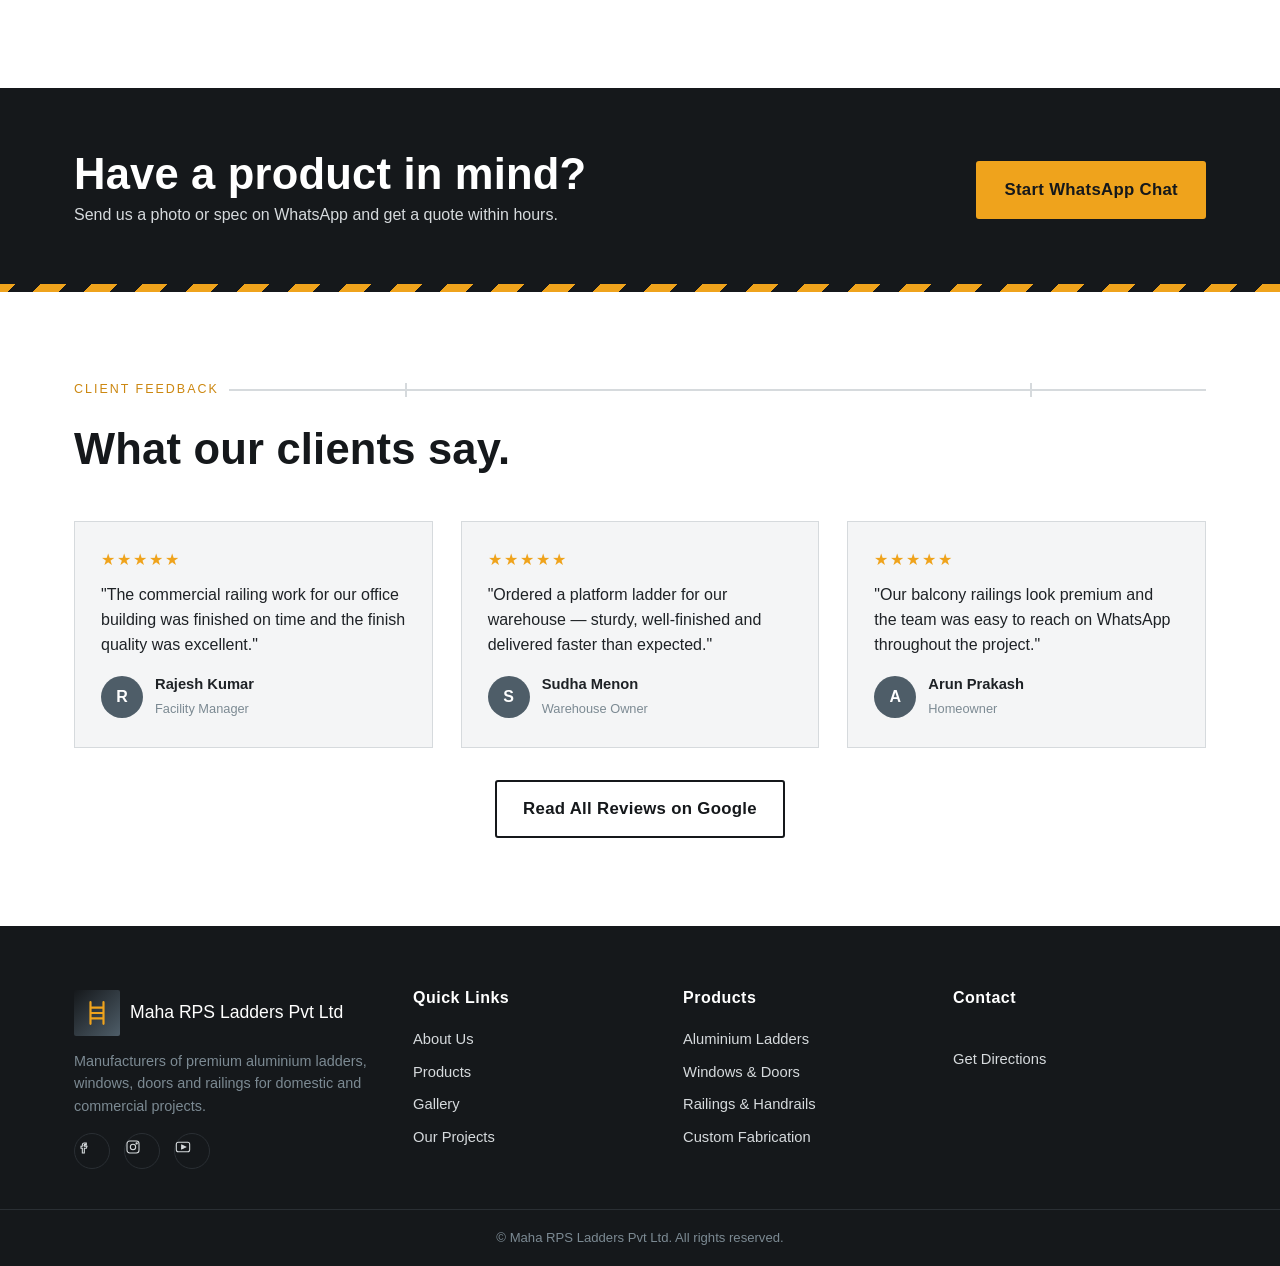
==== commit 6f5633b6: "Update index.html" ====
--- a/index.html
+++ b/index.html
@@ -8,7 +8,7 @@
 <link rel="icon" href="data:,">
 <link rel="preconnect" href="https://fonts.googleapis.com">
 <link href="https://fonts.googleapis.com/css2?family=Barlow+Condensed:wght@500;600;700&family=Inter:wght@400;500;600;700&display=swap" rel="stylesheet">
-<link rel="stylesheet" href="css/style.css">
+<link rel="stylesheet" href="style.css">
 </head>
 <body>
 
--- a/style.css
+++ b/style.css
@@ -0,0 +1,394 @@
+/* =========================================================================
+   MAHA RPS LADDERS — DESIGN SYSTEM
+   Palette: graphite, brushed aluminium, safety amber (industrial signage)
+   Type: Barlow Condensed (headings, technical) + Inter (body)
+   ========================================================================= */
+
+:root{
+  --graphite-900:#15181B;
+  --graphite-800:#1E2226;
+  --graphite-700:#2A2F34;
+  --steel-600:#4E5D68;
+  --steel-400:#7C8A93;
+  --alu-100:#F4F5F6;
+  --alu-200:#E7E9EB;
+  --alu-300:#D6DADD;
+  --alu-500:#AEB5BB;
+  --amber-500:#EFA31C;
+  --amber-600:#CC8710;
+  --white:#FFFFFF;
+  --ok-green:#2E7D4F;
+
+  --font-head:'Barlow Condensed', 'Arial Narrow', sans-serif;
+  --font-body:'Inter', -apple-system, BlinkMacSystemFont, sans-serif;
+
+  --maxw:1180px;
+  --radius:3px;
+}
+
+*{box-sizing:border-box;}
+html{scroll-behavior:smooth;}
+body{
+  margin:0;
+  font-family:var(--font-body);
+  color:var(--graphite-800);
+  background:var(--white);
+  line-height:1.55;
+  -webkit-font-smoothing:antialiased;
+}
+img{max-width:100%;display:block;}
+a{color:inherit;text-decoration:none;}
+ul{list-style:none;margin:0;padding:0;}
+h1,h2,h3,h4{
+  font-family:var(--font-head);
+  font-weight:700;
+  line-height:1.05;
+  letter-spacing:0.2px;
+  margin:0 0 .5em;
+  color:var(--graphite-900);
+}
+h1{font-size:clamp(2.6rem,5vw,4.4rem);}
+h2{font-size:clamp(1.9rem,3.4vw,2.8rem);}
+h3{font-size:1.5rem;}
+p{margin:0 0 1em;color:var(--steel-600);}
+.container{max-width:var(--maxw);margin:0 auto;padding:0 24px;}
+section{padding:88px 0;}
+@media(max-width:720px){section{padding:56px 0;}}
+
+:focus-visible{outline:3px solid var(--amber-500);outline-offset:2px;}
+@media (prefers-reduced-motion: reduce){
+  *{animation-duration:.001ms !important;transition-duration:.001ms !important;scroll-behavior:auto !important;}
+}
+
+/* ---------- Buttons ---------- */
+.btn{
+  display:inline-flex;align-items:center;gap:8px;
+  padding:14px 26px;
+  font-family:var(--font-head);
+  font-size:1.05rem;font-weight:600;letter-spacing:.3px;
+  border-radius:var(--radius);
+  border:2px solid transparent;
+  cursor:pointer;transition:transform .15s ease, background .2s ease, border-color .2s ease;
+}
+.btn:hover{transform:translateY(-2px);}
+.btn-amber{background:var(--amber-500);color:var(--graphite-900);}
+.btn-amber:hover{background:var(--amber-600);}
+.btn-dark{background:var(--graphite-900);color:var(--white);}
+.btn-dark:hover{background:var(--graphite-700);}
+.btn-outline{background:transparent;border-color:var(--graphite-900);color:var(--graphite-900);}
+.btn-outline:hover{background:var(--graphite-900);color:var(--white);}
+.btn-outline-light{background:transparent;border-color:rgba(255,255,255,.6);color:var(--white);}
+.btn-outline-light:hover{background:var(--white);color:var(--graphite-900);}
+.btn-wa{background:#25D366;color:var(--white);}
+.btn-wa:hover{background:#1FB855;}
+.btn svg{width:18px;height:18px;flex-shrink:0;}
+
+/* ---------- Header / Nav ---------- */
+.topbar{
+  background:var(--graphite-900);color:var(--alu-300);
+  font-size:.85rem;
+}
+.topbar .container{display:flex;justify-content:space-between;align-items:center;padding-top:8px;padding-bottom:8px;flex-wrap:wrap;gap:6px;}
+.topbar a{display:inline-flex;align-items:center;gap:6px;color:var(--alu-300);}
+.topbar a:hover{color:var(--amber-500);}
+.topbar .topbar-links{display:flex;gap:20px;flex-wrap:wrap;}
+
+header.site-header{
+  background:var(--white);
+  border-bottom:1px solid var(--alu-300);
+  position:sticky;top:0;z-index:50;
+}
+.nav-wrap{display:flex;align-items:center;justify-content:space-between;padding:14px 0;}
+.brand{display:flex;align-items:center;gap:12px;}
+.brand-mark{
+  width:46px;height:46px;border-radius:2px;
+  background:linear-gradient(135deg,var(--graphite-900),var(--steel-600));
+  display:flex;align-items:center;justify-content:center;
+  flex-shrink:0;
+}
+.brand-mark svg{width:26px;height:26px;}
+.brand-text{font-family:var(--font-head);line-height:1;}
+.brand-text .name{font-size:1.28rem;font-weight:700;color:var(--graphite-900);display:block;}
+.brand-text .sub{font-size:.72rem;letter-spacing:1.5px;color:var(--steel-400);text-transform:uppercase;}
+
+nav.main-nav ul{display:flex;gap:32px;align-items:center;}
+nav.main-nav a{
+  font-family:var(--font-head);font-size:1.02rem;font-weight:600;
+  color:var(--graphite-800);padding:6px 2px;border-bottom:2px solid transparent;
+  transition:border-color .2s ease,color .2s ease;
+}
+nav.main-nav a:hover,nav.main-nav a.active{border-color:var(--amber-500);color:var(--graphite-900);}
+.nav-cta{display:flex;align-items:center;gap:12px;}
+.nav-toggle{display:none;background:none;border:none;cursor:pointer;padding:6px;}
+.nav-toggle svg{width:28px;height:28px;}
+
+@media(max-width:900px){
+  nav.main-nav{
+    position:fixed;inset:0 0 0 30%;background:var(--graphite-900);
+    padding:100px 32px 32px;transform:translateX(100%);
+    transition:transform .25s ease;z-index:60;
+  }
+  nav.main-nav.open{transform:translateX(0);}
+  nav.main-nav ul{flex-direction:column;align-items:flex-start;gap:22px;}
+  nav.main-nav a{color:var(--alu-200);font-size:1.3rem;}
+  .nav-toggle{display:block;}
+  .nav-cta .btn-label{display:none;}
+  .topbar .topbar-links{display:none;}
+}
+
+/* ---------- Rung divider (brand motif: ladder rail + rungs) ---------- */
+.rung-divider{display:flex;align-items:center;gap:10px;margin:0 0 28px;}
+.rung-divider .rail{flex:1;height:2px;background:var(--alu-300);position:relative;}
+.rung-divider .rail::before,
+.rung-divider .rail::after{
+  content:'';position:absolute;top:-6px;width:2px;height:14px;background:var(--alu-300);
+}
+.rung-divider .rail::before{left:18%;}
+.rung-divider .rail::after{left:82%;}
+.rung-divider .tag{
+  font-family:var(--font-head);font-size:.78rem;letter-spacing:2px;
+  color:var(--amber-600);text-transform:uppercase;white-space:nowrap;
+}
+
+/* ---------- Hero ---------- */
+.hero{
+  background:var(--graphite-900);
+  color:var(--white);
+  position:relative;
+  overflow:hidden;
+  padding:110px 0 90px;
+}
+.hero::before{
+  content:'';position:absolute;inset:0;
+  background:
+    repeating-linear-gradient(115deg, rgba(255,255,255,.035) 0 2px, transparent 2px 64px);
+  pointer-events:none;
+}
+.hero-grid{display:grid;grid-template-columns:1.15fr .85fr;gap:56px;align-items:center;position:relative;}
+@media(max-width:900px){.hero-grid{grid-template-columns:1fr;}}
+.hero-eyebrow{
+  font-family:var(--font-head);color:var(--amber-500);
+  font-size:.95rem;letter-spacing:2px;text-transform:uppercase;margin-bottom:14px;
+}
+.hero h1{color:var(--white);}
+.hero h1 .accent{color:var(--amber-500);}
+.hero p.lead{color:var(--alu-300);font-size:1.15rem;max-width:46ch;}
+.hero-actions{display:flex;gap:16px;margin-top:30px;flex-wrap:wrap;}
+.hero-stats{display:flex;gap:36px;margin-top:52px;flex-wrap:wrap;}
+.hero-stats .stat b{display:block;font-family:var(--font-head);font-size:2.1rem;color:var(--white);}
+.hero-stats .stat span{font-size:.85rem;color:var(--steel-400);}
+
+.hero-visual{
+  aspect-ratio:4/5;
+  border:1px solid rgba(255,255,255,.18);
+  background:
+    linear-gradient(160deg, var(--steel-600), var(--graphite-700) 60%);
+  display:flex;align-items:center;justify-content:center;flex-direction:column;gap:10px;
+  position:relative;
+}
+.hero-visual .ph-label{color:rgba(255,255,255,.65);font-size:.85rem;text-align:center;padding:0 24px;font-family:var(--font-body);}
+.hero-visual svg{width:96px;height:96px;color:rgba(255,255,255,.5);}
+
+/* ---------- Image placeholders (replace-later blocks) ---------- */
+.ph{
+  background:linear-gradient(150deg,var(--alu-200),var(--alu-300));
+  border:1px dashed var(--alu-500);
+  display:flex;align-items:center;justify-content:center;
+  text-align:center;color:var(--steel-600);font-size:.82rem;
+  padding:18px;
+}
+.ph svg{width:34px;height:34px;color:var(--steel-400);margin-bottom:8px;}
+.ph .ph-file{display:block;font-family:'Courier New',monospace;font-size:.75rem;color:var(--steel-400);margin-top:4px;}
+
+/* ---------- Section headings ---------- */
+.section-head{max-width:640px;margin-bottom:48px;}
+.section-head.center{margin-left:auto;margin-right:auto;text-align:center;}
+
+/* ---------- Feature / value grid ---------- */
+.grid-3{display:grid;grid-template-columns:repeat(3,1fr);gap:28px;}
+.grid-4{display:grid;grid-template-columns:repeat(4,1fr);gap:24px;}
+.grid-2{display:grid;grid-template-columns:1fr 1fr;gap:40px;}
+@media(max-width:900px){.grid-3,.grid-4{grid-template-columns:repeat(2,1fr);}}
+@media(max-width:600px){.grid-3,.grid-4,.grid-2{grid-template-columns:1fr;}}
+
+.feature-card{
+  border:1px solid var(--alu-300);padding:28px 24px;background:var(--white);
+  border-top:3px solid var(--amber-500);
+}
+.feature-card .icon{width:40px;height:40px;color:var(--graphite-900);margin-bottom:16px;}
+.feature-card h3{font-size:1.2rem;margin-bottom:8px;}
+.feature-card p{font-size:.95rem;margin:0;}
+
+/* ---------- Category / product cards ---------- */
+.cat-card{
+  border:1px solid var(--alu-300);background:var(--white);
+  display:flex;flex-direction:column;
+}
+.cat-card .ph{aspect-ratio:4/3;}
+.cat-card .body{padding:22px 22px 24px;flex:1;display:flex;flex-direction:column;}
+.cat-card h3{margin-bottom:6px;}
+.cat-card p{font-size:.93rem;flex:1;}
+.cat-card .row-actions{display:flex;gap:10px;margin-top:14px;flex-wrap:wrap;}
+.cat-card .row-actions .btn{padding:10px 16px;font-size:.92rem;}
+.spec-list{margin:10px 0 0;padding:0;list-style:none;font-size:.85rem;color:var(--steel-600);}
+.spec-list li{padding:4px 0;border-top:1px solid var(--alu-200);}
+.spec-list li:first-child{border-top:none;}
+
+/* ---------- Dark CTA band (safety-stripe accent) ---------- */
+.cta-band{
+  background:var(--graphite-900);color:var(--white);
+  position:relative;overflow:hidden;padding:64px 0;
+}
+.cta-band::after{
+  content:'';position:absolute;left:0;right:0;bottom:0;height:8px;
+  background:repeating-linear-gradient(-45deg,var(--amber-500) 0 18px, var(--graphite-900) 18px 36px);
+}
+.cta-band .container{display:flex;justify-content:space-between;align-items:center;gap:24px;flex-wrap:wrap;}
+.cta-band h2{color:var(--white);margin-bottom:6px;}
+.cta-band p{color:var(--alu-300);margin:0;}
+
+/* ---------- Process steps ---------- */
+.process-list{counter-reset:step;display:grid;grid-template-columns:repeat(4,1fr);gap:0;border:1px solid var(--alu-300);}
+@media(max-width:900px){.process-list{grid-template-columns:1fr 1fr;}}
+@media(max-width:560px){.process-list{grid-template-columns:1fr;}}
+.process-list li{
+  counter-increment:step;padding:28px 22px;border-left:1px solid var(--alu-300);position:relative;
+}
+.process-list li:first-child{border-left:none;}
+.process-list li::before{
+  content:counter(step,decimal-leading-zero);
+  font-family:var(--font-head);font-size:2.2rem;color:var(--amber-500);
+  display:block;margin-bottom:10px;
+}
+.process-list h4{margin:0 0 6px;font-size:1.05rem;font-family:var(--font-head);}
+.process-list p{font-size:.88rem;margin:0;}
+
+/* ---------- Testimonials ---------- */
+.testi-card{border:1px solid var(--alu-300);padding:26px;background:var(--alu-100);}
+.testi-card p{color:var(--graphite-800);font-size:1rem;}
+.testi-card .who{display:flex;align-items:center;gap:12px;margin-top:14px;}
+.testi-card .avatar{width:42px;height:42px;border-radius:50%;background:var(--steel-600);color:var(--white);
+  display:flex;align-items:center;justify-content:center;font-family:var(--font-head);font-weight:700;}
+.testi-card .who b{display:block;font-size:.92rem;}
+.testi-card .who span{font-size:.8rem;color:var(--steel-400);}
+.stars{color:var(--amber-500);letter-spacing:2px;margin-bottom:10px;}
+
+/* ---------- Gallery ---------- */
+.filter-bar{display:flex;gap:10px;flex-wrap:wrap;margin-bottom:32px;}
+.filter-btn{
+  padding:9px 18px;border:1px solid var(--alu-500);background:var(--white);
+  font-family:var(--font-head);font-size:.92rem;cursor:pointer;border-radius:var(--radius);
+}
+.filter-btn.active{background:var(--graphite-900);color:var(--white);border-color:var(--graphite-900);}
+.gallery-grid{display:grid;grid-template-columns:repeat(4,1fr);gap:16px;}
+@media(max-width:900px){.gallery-grid{grid-template-columns:repeat(2,1fr);}}
+@media(max-width:560px){.gallery-grid{grid-template-columns:1fr 1fr;}}
+.gallery-item{aspect-ratio:1/1;cursor:pointer;border:1px solid var(--alu-300);}
+.gallery-item .ph{width:100%;height:100%;}
+.lightbox{
+  position:fixed;inset:0;background:rgba(15,18,20,.94);z-index:200;
+  display:none;align-items:center;justify-content:center;padding:24px;
+}
+.lightbox.open{display:flex;}
+.lightbox .lb-inner{max-width:820px;width:100%;text-align:center;}
+.lightbox .ph{aspect-ratio:4/3;width:100%;}
+.lightbox .lb-close{
+  position:absolute;top:22px;right:28px;background:none;border:none;color:var(--white);
+  font-size:2rem;cursor:pointer;line-height:1;
+}
+.lightbox .lb-caption{color:var(--alu-300);margin-top:14px;font-size:.9rem;}
+
+/* ---------- Project cards ---------- */
+.project-card{border:1px solid var(--alu-300);background:var(--white);}
+.project-card .ph{aspect-ratio:16/10;}
+.project-card .body{padding:22px;}
+.project-tags{display:flex;gap:8px;margin-bottom:10px;flex-wrap:wrap;}
+.project-tags span{
+  font-size:.72rem;letter-spacing:1px;text-transform:uppercase;
+  background:var(--alu-200);color:var(--graphite-800);padding:4px 9px;font-family:var(--font-head);
+}
+.project-meta{display:flex;justify-content:space-between;margin-top:14px;font-size:.85rem;color:var(--steel-400);border-top:1px solid var(--alu-200);padding-top:12px;}
+
+/* ---------- Stat strip ---------- */
+.stat-strip{background:var(--alu-100);border-top:1px solid var(--alu-300);border-bottom:1px solid var(--alu-300);}
+.stat-strip .grid-4{gap:0;}
+.stat-strip .stat{padding:36px 24px;text-align:center;border-left:1px solid var(--alu-300);}
+.stat-strip .stat:first-child{border-left:none;}
+.stat-strip b{display:block;font-family:var(--font-head);font-size:2.3rem;color:var(--graphite-900);}
+.stat-strip span{font-size:.85rem;color:var(--steel-400);}
+@media(max-width:900px){.stat-strip .stat{border-left:none;border-top:1px solid var(--alu-300);}
+.stat-strip .stat:first-child{border-top:none;}}
+
+/* ---------- About page bits ---------- */
+.timeline{border-left:2px solid var(--alu-300);padding-left:28px;margin-left:10px;}
+.timeline .tl-item{position:relative;padding-bottom:32px;}
+.timeline .tl-item::before{
+  content:'';position:absolute;left:-34px;top:4px;width:12px;height:12px;background:var(--amber-500);border-radius:50%;
+}
+.timeline .tl-item b{font-family:var(--font-head);color:var(--graphite-900);display:block;margin-bottom:4px;}
+
+/* ---------- Contact page ---------- */
+.contact-grid{display:grid;grid-template-columns:.9fr 1.1fr;gap:48px;}
+@media(max-width:900px){.contact-grid{grid-template-columns:1fr;}}
+.contact-card{border:1px solid var(--alu-300);padding:26px;margin-bottom:16px;display:flex;gap:16px;align-items:flex-start;}
+.contact-card .icon{width:34px;height:34px;color:var(--amber-600);flex-shrink:0;}
+.contact-card h4{font-family:var(--font-head);margin:0 0 4px;font-size:1.05rem;}
+.contact-card a.touch{font-size:1.1rem;font-weight:700;color:var(--graphite-900);}
+.contact-card a.touch:hover{color:var(--amber-600);}
+
+form.enquiry{border:1px solid var(--alu-300);padding:30px;background:var(--alu-100);}
+form.enquiry .field{margin-bottom:18px;}
+form.enquiry label{display:block;font-family:var(--font-head);font-size:.9rem;margin-bottom:6px;color:var(--graphite-800);}
+form.enquiry input,form.enquiry select,form.enquiry textarea{
+  width:100%;padding:12px 14px;border:1px solid var(--alu-500);background:var(--white);
+  font-family:var(--font-body);font-size:.95rem;border-radius:2px;
+}
+form.enquiry textarea{min-height:120px;resize:vertical;}
+form.enquiry input:focus,form.enquiry select:focus,form.enquiry textarea:focus{outline:2px solid var(--amber-500);border-color:var(--amber-500);}
+.form-row-2{display:grid;grid-template-columns:1fr 1fr;gap:16px;}
+@media(max-width:560px){.form-row-2{grid-template-columns:1fr;}}
+.form-note{font-size:.82rem;color:var(--steel-400);margin-top:10px;}
+.form-success{display:none;border:1px solid var(--ok-green);background:#EAF6EF;color:var(--ok-green);padding:16px 18px;margin-bottom:18px;font-size:.92rem;}
+.form-success.show{display:block;}
+
+.map-embed{border:1px solid var(--alu-300);width:100%;height:340px;}
+.map-embed iframe{width:100%;height:100%;border:0;}
+
+/* ---------- Floating WhatsApp button ---------- */
+.wa-float{
+  position:fixed;bottom:22px;right:22px;z-index:80;
+  width:58px;height:58px;border-radius:50%;background:#25D366;
+  display:flex;align-items:center;justify-content:center;
+  box-shadow:0 6px 18px rgba(0,0,0,.25);
+  transition:transform .2s ease;
+}
+.wa-float:hover{transform:scale(1.08);}
+.wa-float svg{width:30px;height:30px;color:var(--white);}
+
+/* ---------- Footer ---------- */
+footer.site-footer{background:var(--graphite-900);color:var(--alu-300);padding-top:64px;}
+.footer-grid{display:grid;grid-template-columns:1.3fr 1fr 1fr 1.1fr;gap:40px;padding-bottom:40px;}
+@media(max-width:900px){.footer-grid{grid-template-columns:1fr 1fr;}}
+@media(max-width:560px){.footer-grid{grid-template-columns:1fr;}}
+footer.site-footer h4{font-family:var(--font-head);color:var(--white);font-size:1rem;letter-spacing:.5px;margin-bottom:16px;}
+footer.site-footer a{display:block;color:var(--alu-300);font-size:.92rem;padding:5px 0;}
+footer.site-footer a:hover{color:var(--amber-500);}
+footer.site-footer p{color:var(--steel-400);font-size:.9rem;}
+.footer-brand{display:flex;align-items:center;gap:10px;margin-bottom:14px;}
+.footer-bottom{border-top:1px solid var(--graphite-700);padding:18px 0;text-align:center;font-size:.82rem;color:var(--steel-400);}
+.footer-social{display:flex;gap:14px;margin-top:16px;}
+.footer-social a{width:36px;height:36px;border:1px solid var(--graphite-700);border-radius:50%;display:flex;align-items:center;justify-content:center;padding:0;}
+.footer-social svg{width:16px;height:16px;}
+
+/* ---------- Breadcrumb / page header ---------- */
+.page-header{
+  background:var(--graphite-900);color:var(--white);padding:64px 0 40px;
+  position:relative;overflow:hidden;
+}
+.page-header::before{
+  content:'';position:absolute;inset:0;
+  background:repeating-linear-gradient(115deg, rgba(255,255,255,.035) 0 2px, transparent 2px 64px);
+}
+.page-header h1{color:var(--white);margin-bottom:8px;position:relative;}
+.page-header .crumb{position:relative;color:var(--alu-300);font-size:.9rem;}
+.page-header .crumb a{color:var(--amber-500);}
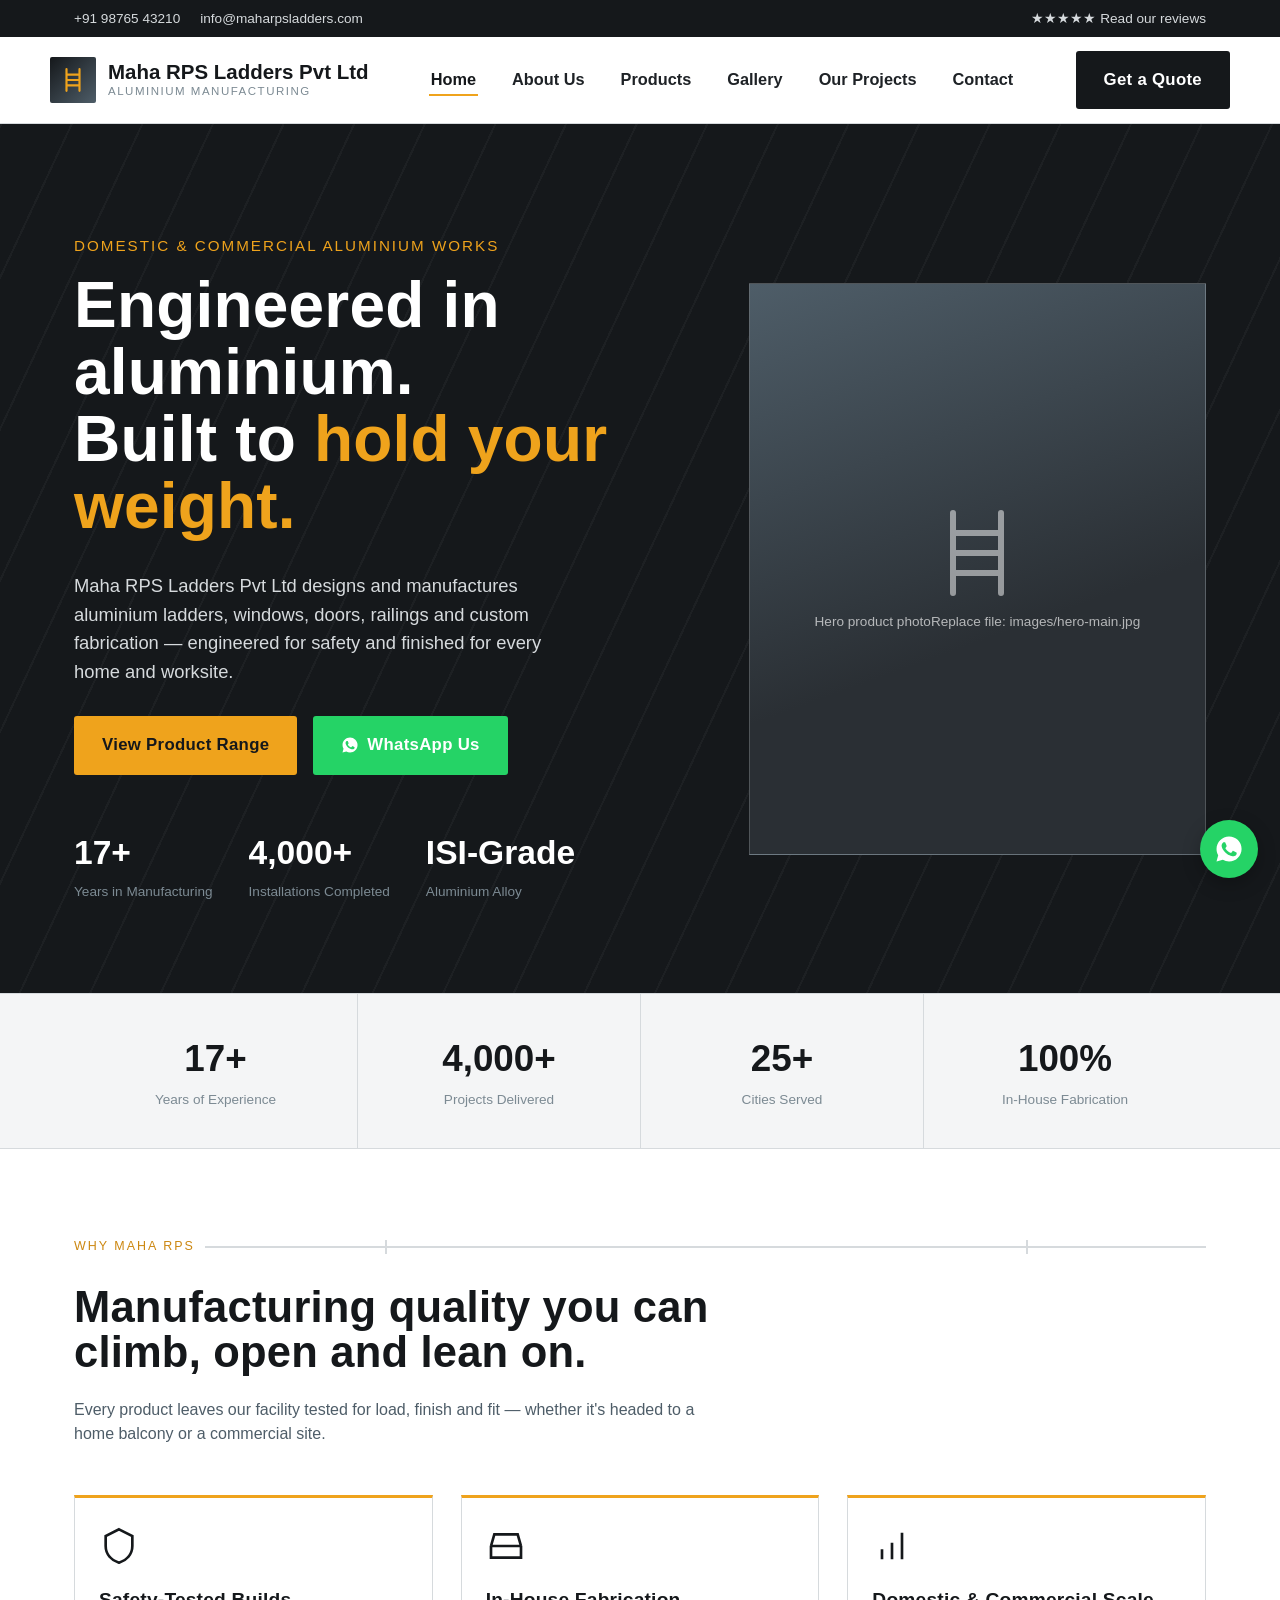
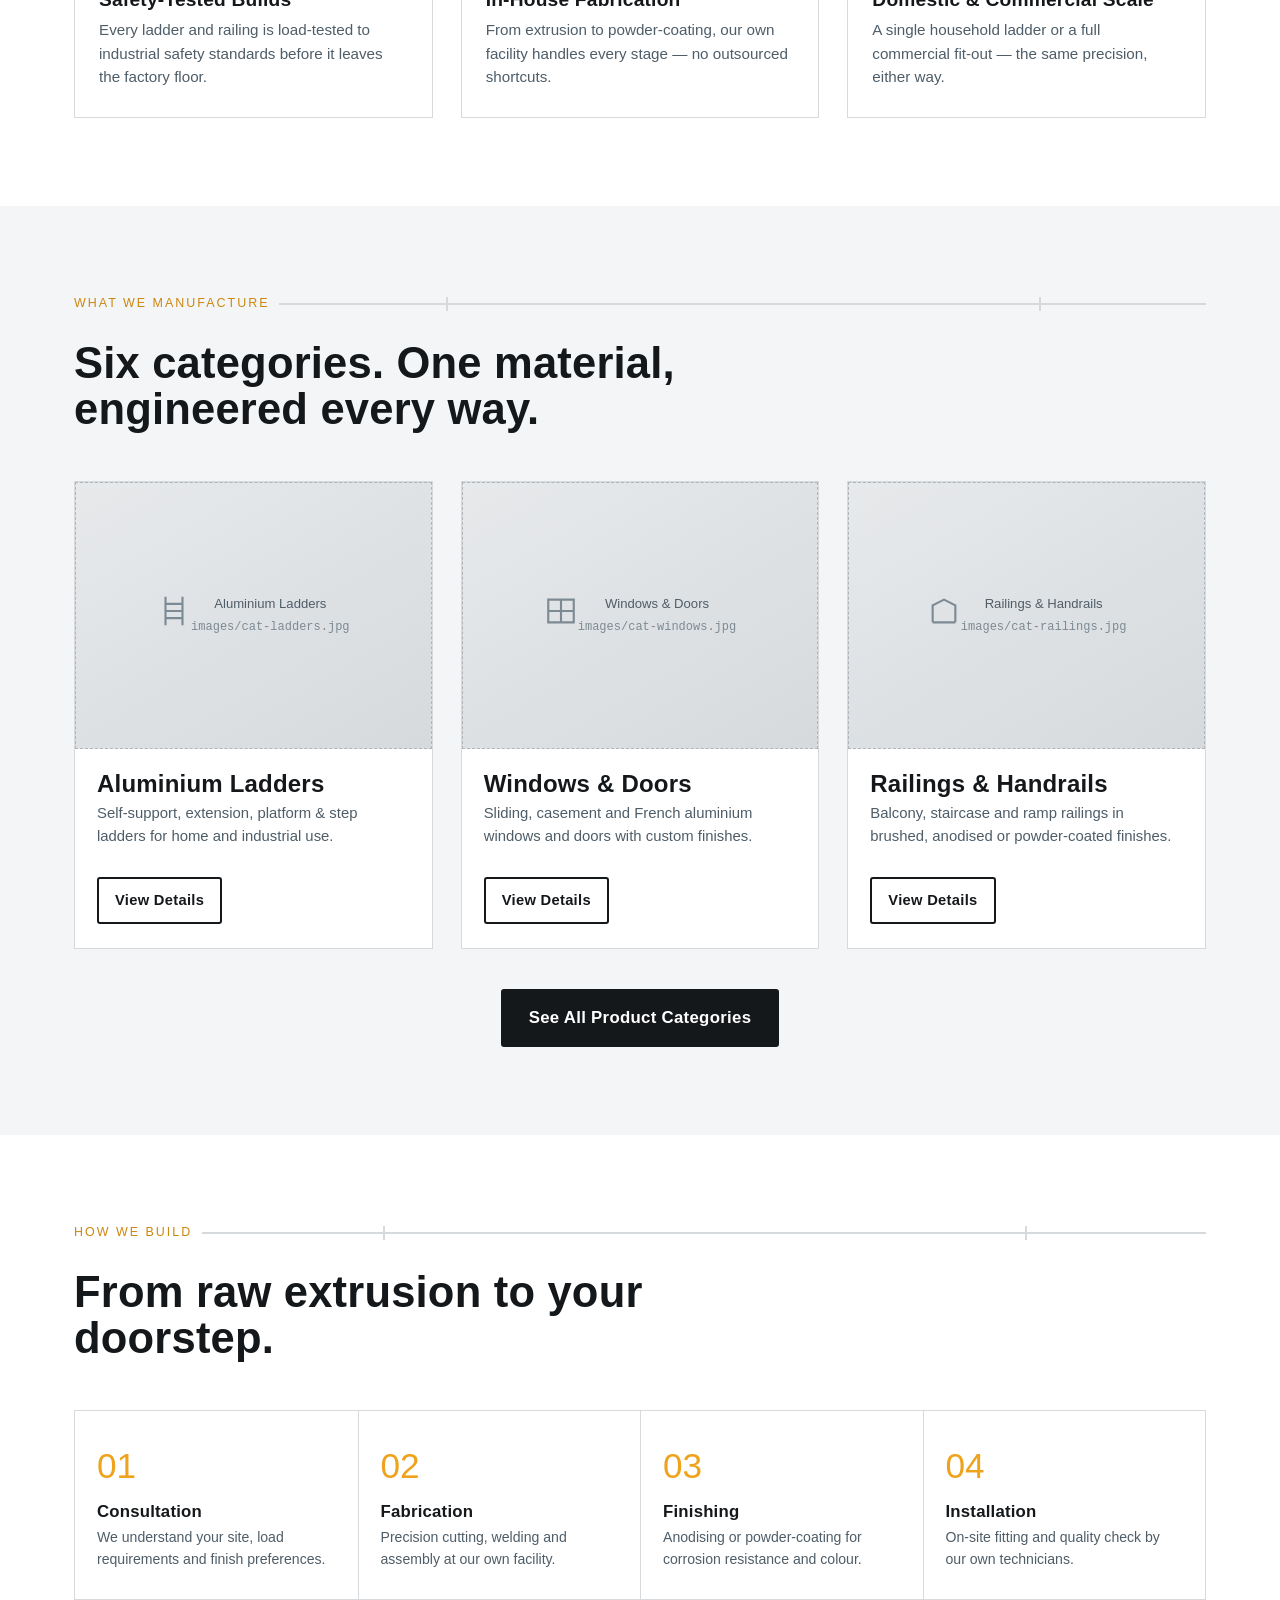
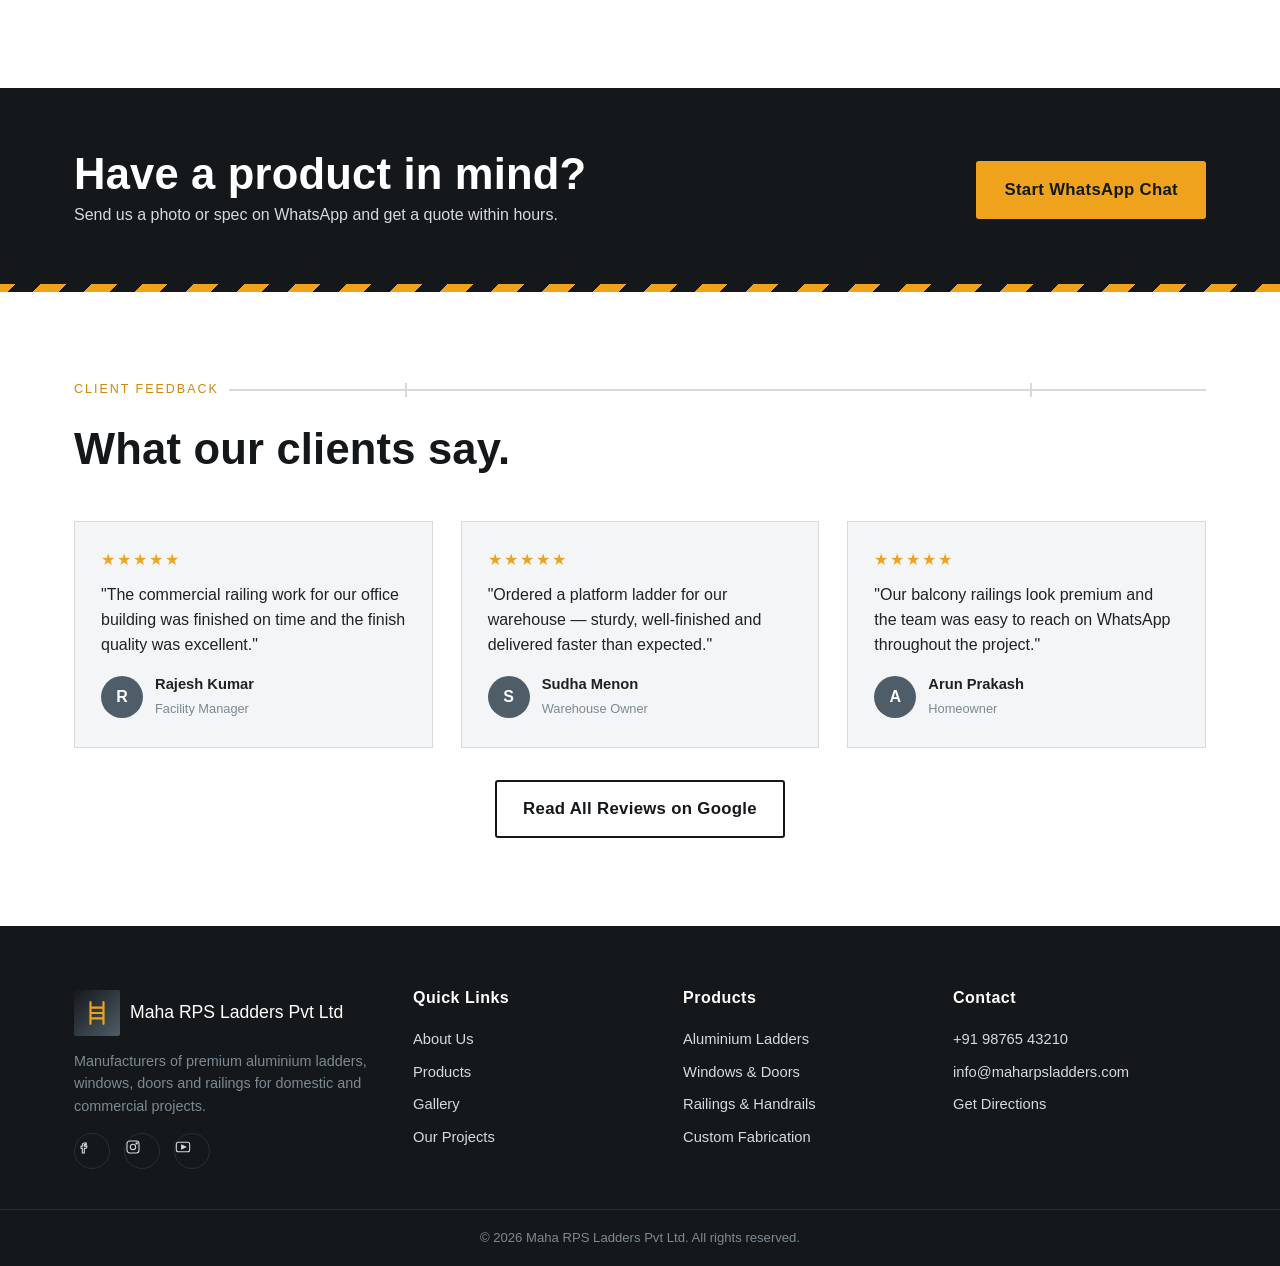
==== commit 39e79828: "Update index.html" ====
--- a/index.html
+++ b/index.html
@@ -264,7 +264,7 @@
   <svg viewBox="0 0 24 24" fill="currentColor"><path d="M12.04 2.003c-5.53 0-10.02 4.49-10.02 10.02 0 1.77.46 3.5 1.34 5.02L2 22l5.1-1.34a9.98 9.98 0 0 0 4.94 1.32h.01c5.53 0 10.02-4.49 10.02-10.02 0-2.68-1.04-5.19-2.94-7.09a9.96 9.96 0 0 0-7.09-2.94zm5.87 14.34c-.25.7-1.45 1.34-2 1.43-.51.08-1.15.11-1.86-.12-.43-.14-.98-.32-1.69-.63-2.98-1.29-4.92-4.3-5.07-4.5-.15-.2-1.21-1.61-1.21-3.07 0-1.46.77-2.18 1.04-2.48.27-.3.6-.37.8-.37h.57c.18 0 .43-.07.67.51.25.6.85 2.08.92 2.23.08.15.13.33.02.53-.1.2-.15.32-.3.5-.15.18-.31.4-.44.53-.15.15-.3.31-.13.6.17.3.76 1.25 1.63 2.02 1.12 1 2.06 1.31 2.36 1.46.3.15.48.13.65-.08.18-.2.75-.88.95-1.18.2-.3.4-.25.67-.15.28.1 1.75.83 2.05.98.3.15.5.23.57.35.08.13.08.75-.17 1.44z"/></svg>
 </a>
 
-<script src="js/config.js"></script>
-<script src="js/main.js"></script>
+<script src="config.js"></script>
+<script src="main.js"></script>
 </body>
 </html>
